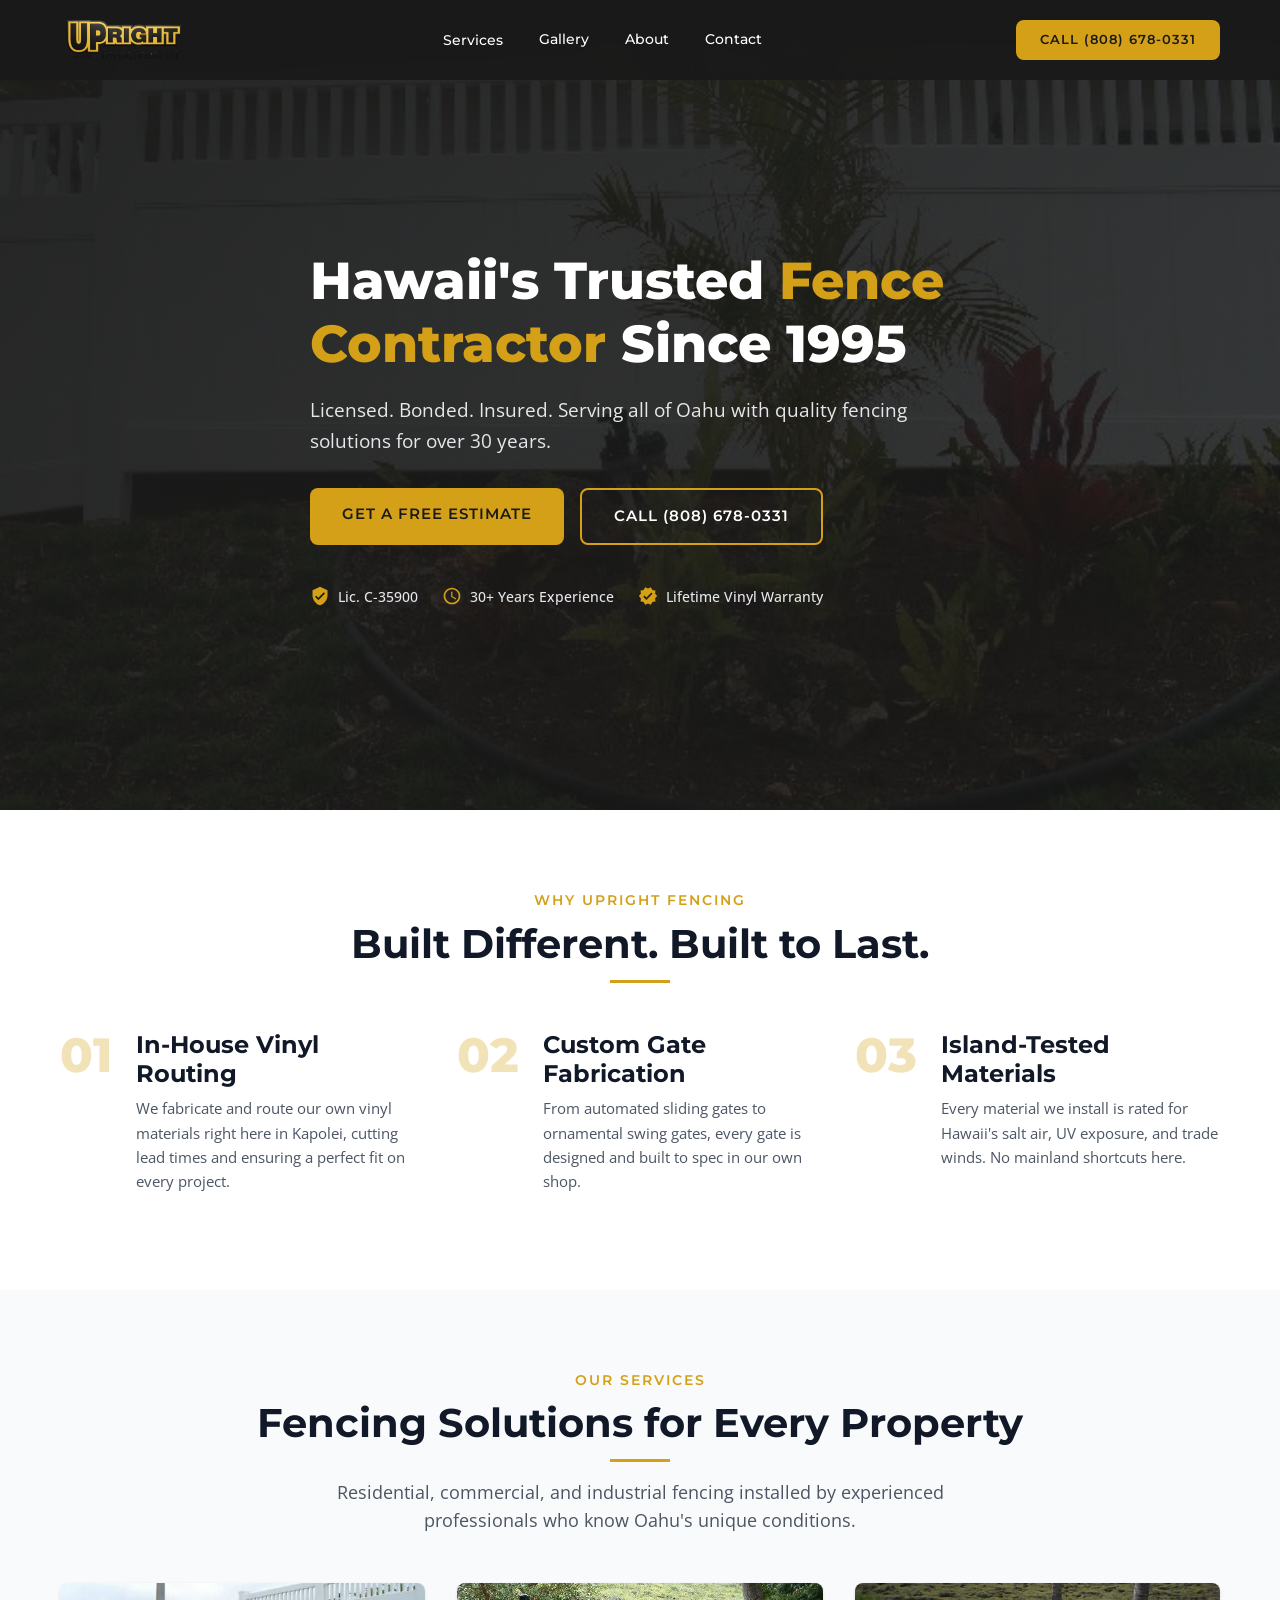
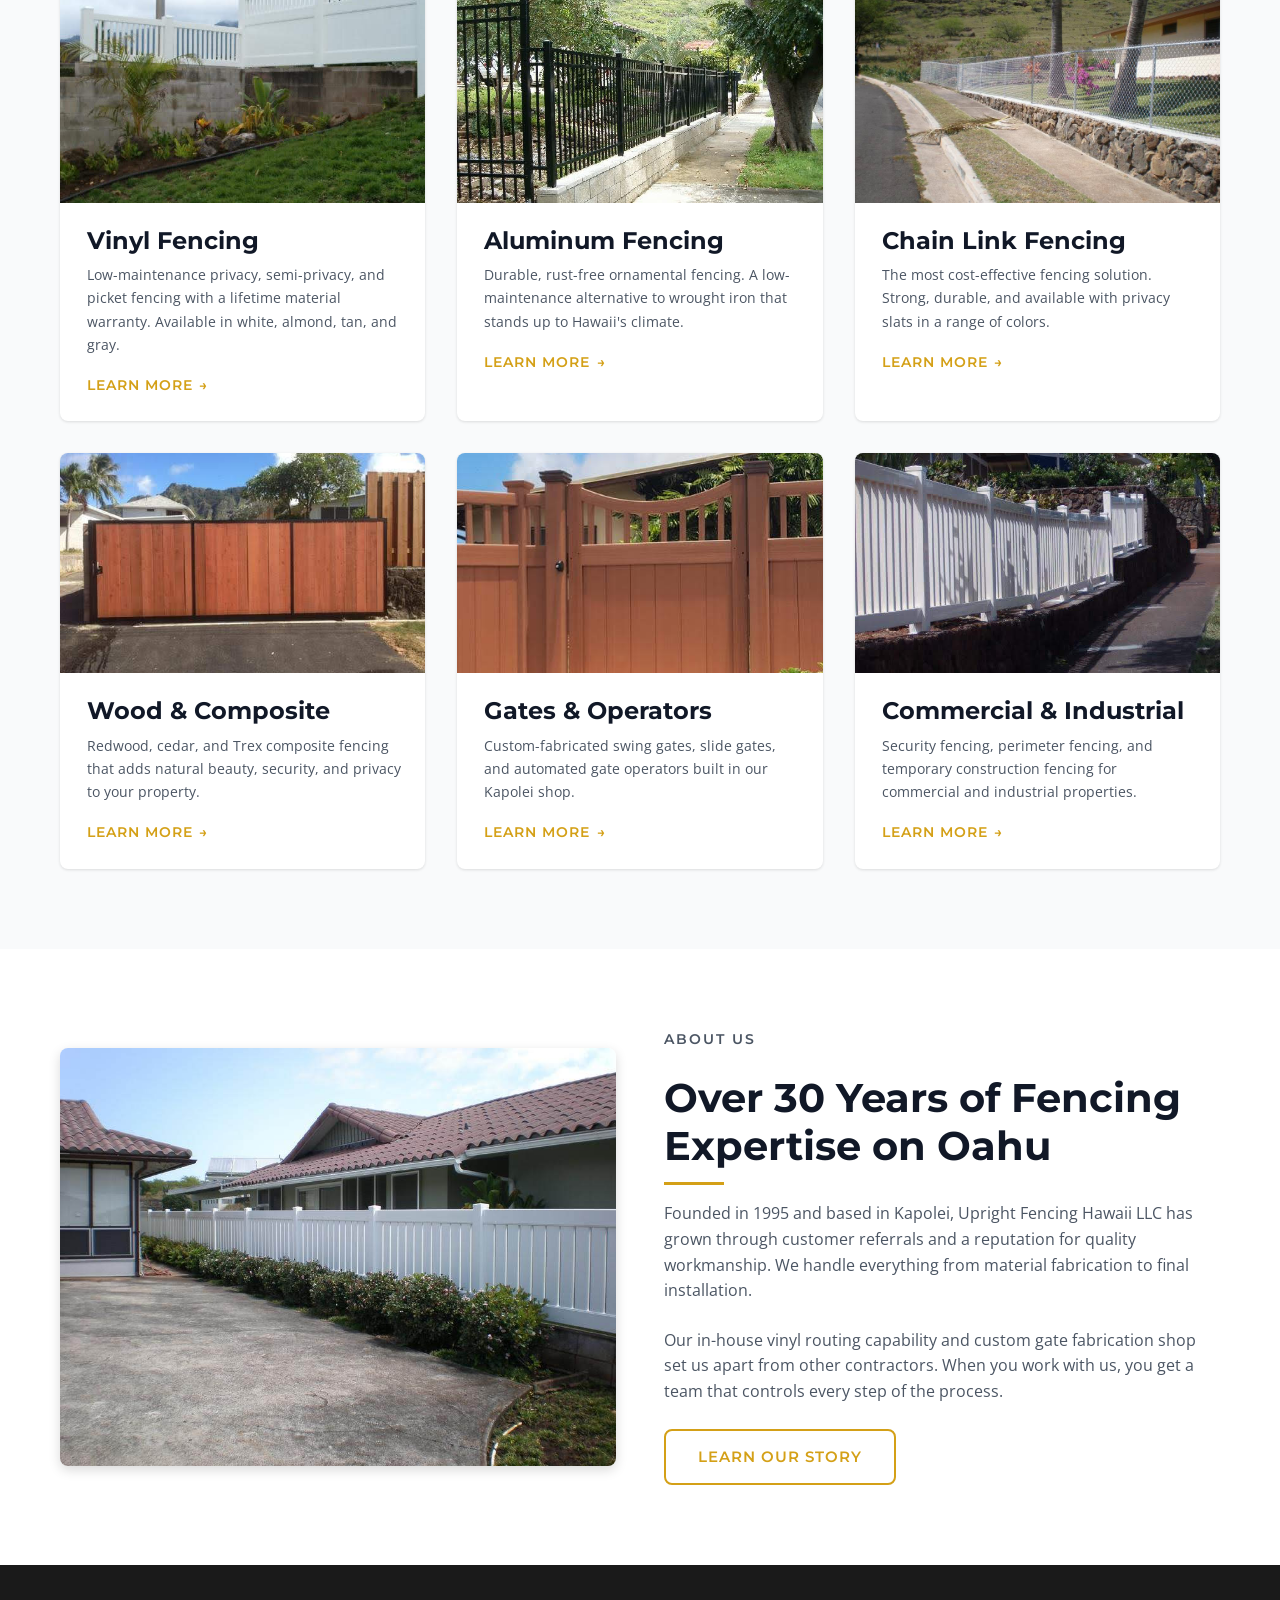
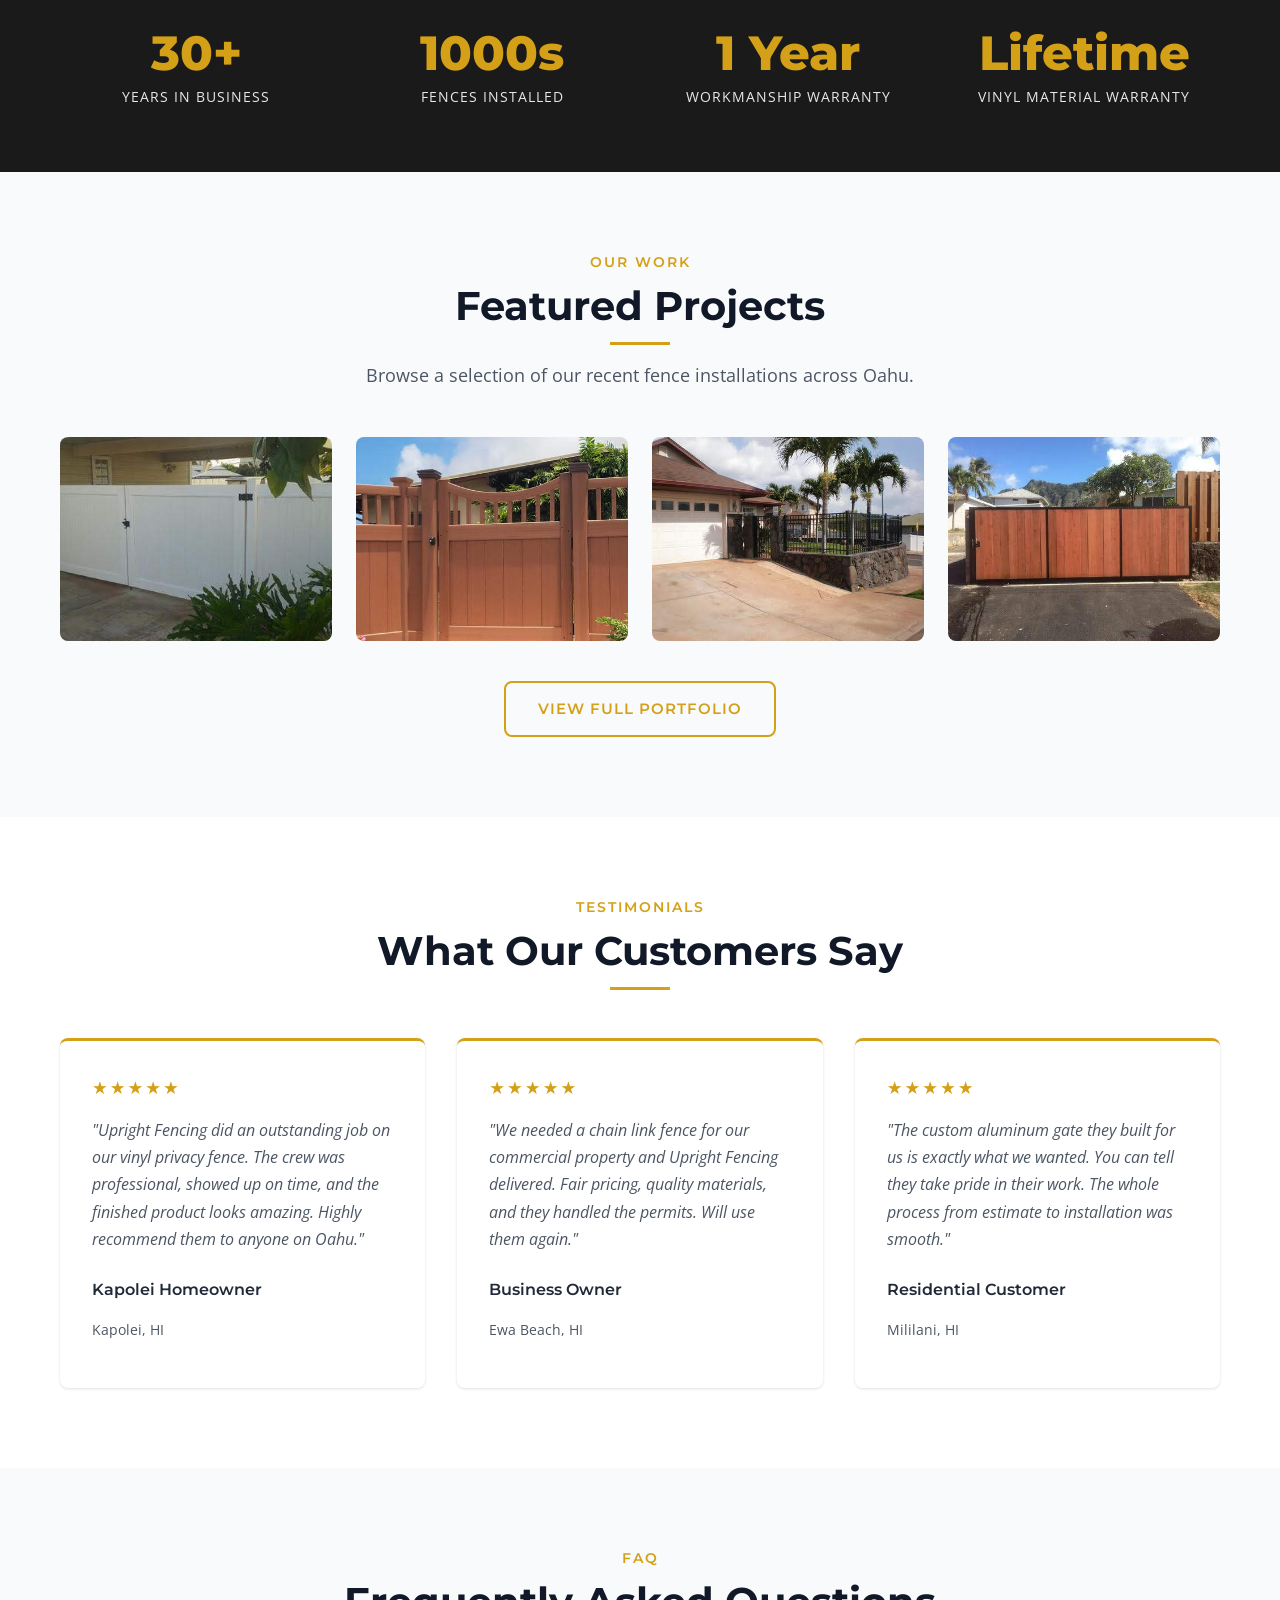
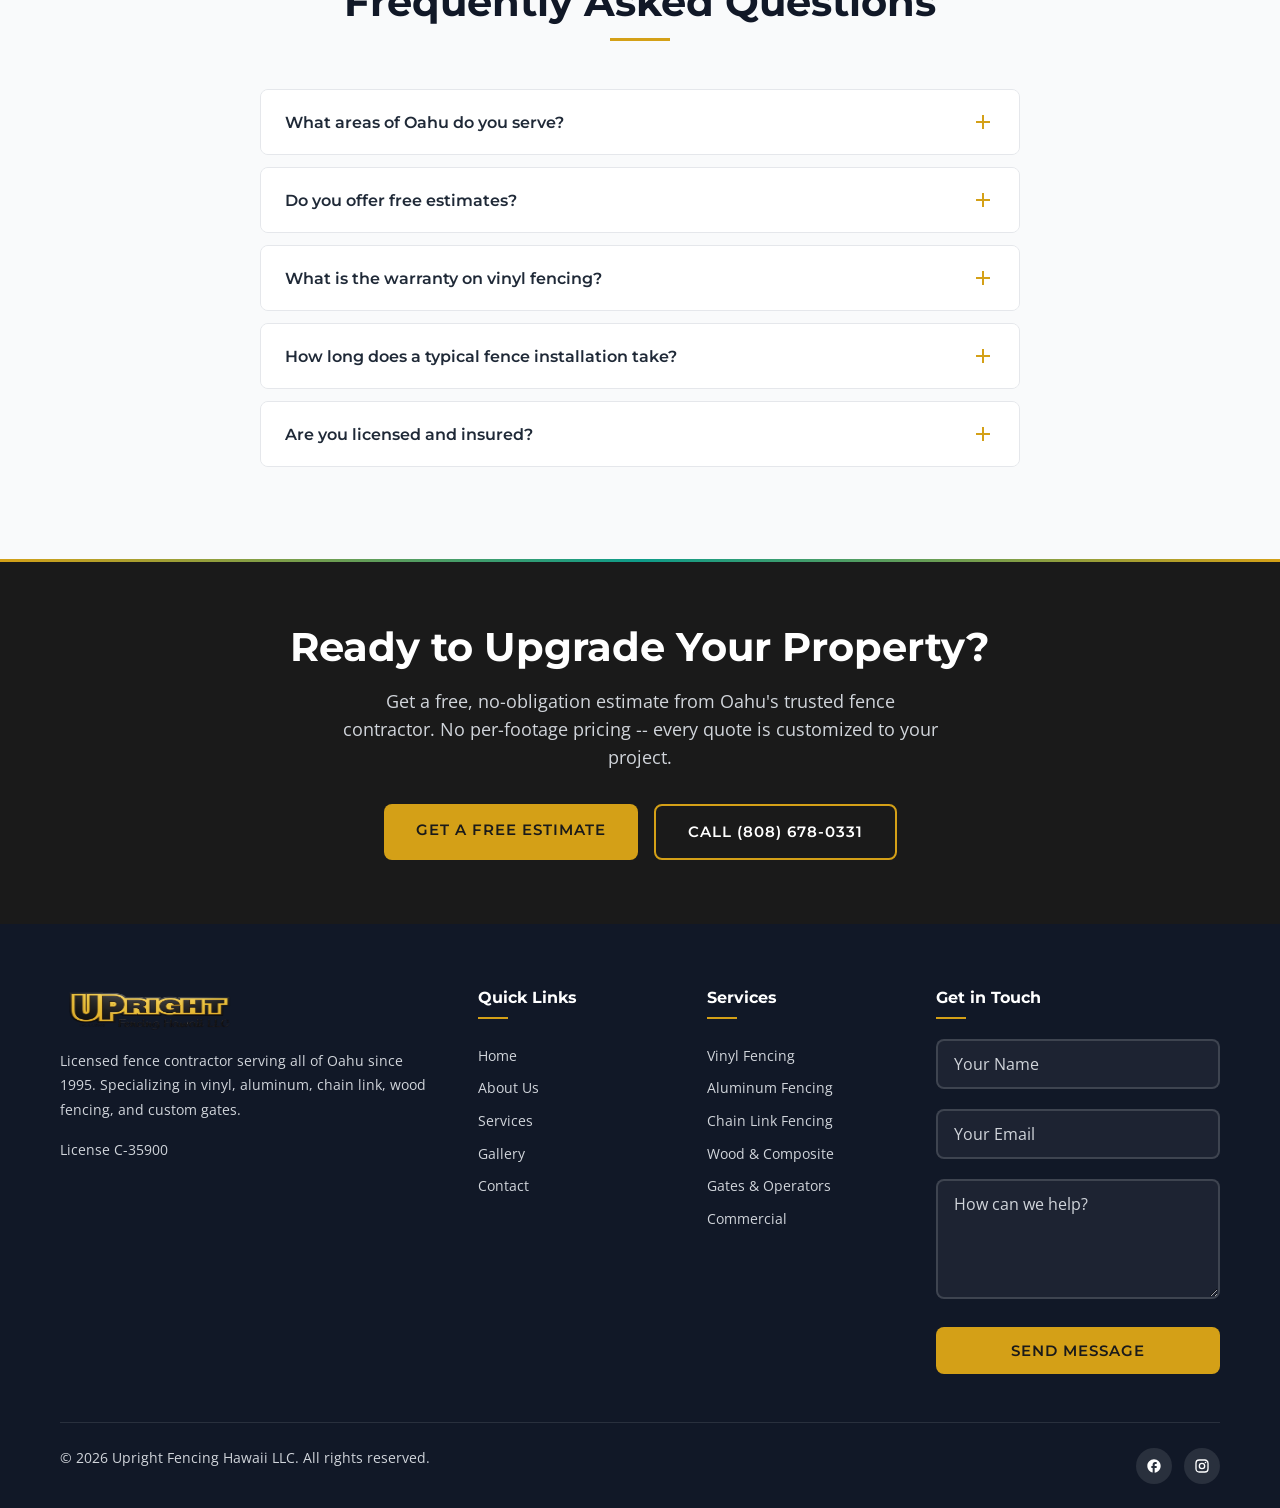
==== index.html @ 5564a227 "Swap logo to transparent background version (logo-no-bg.png) site-wide Co-Authored-By: Claude Opus 4" ====
<!DOCTYPE html>
<html lang="en">
<head>
  <meta charset="UTF-8">
  <meta name="viewport" content="width=device-width, initial-scale=1.0">
  <title>Fence Contractor Kapolei &amp; Oahu | Upright Fencing Hawaii LLC</title>
  <meta name="description" content="Licensed fence contractor in Kapolei serving all of Oahu since 1995. Vinyl, aluminum, chain link, wood fencing and custom gates. Free estimates. Call (808) 678-0331.">
  <link rel="canonical" href="https://uprightfencing.com/">
  <meta property="og:title" content="Fence Contractor Kapolei &amp; Oahu | Upright Fencing Hawaii LLC">
  <meta property="og:description" content="Licensed fence contractor in Kapolei serving all of Oahu since 1995. Vinyl, aluminum, chain link, wood fencing and custom gates. Free estimates.">
  <meta property="og:image" content="https://uprightfencing.com/images/upright-logo.jpg">
  <meta property="og:url" content="https://uprightfencing.com/">
  <meta property="og:type" content="website">
  <meta name="twitter:card" content="summary_large_image">
  <link rel="preconnect" href="https://fonts.googleapis.com">
  <link rel="preconnect" href="https://fonts.gstatic.com" crossorigin>
  <link href="https://fonts.googleapis.com/css2?family=Montserrat:wght@400;500;600;700;800&family=Open+Sans:wght@400;500;600&display=swap" rel="stylesheet">
  <link rel="stylesheet" href="css/style.css">

  <!-- LocalBusiness Schema -->
  <script type="application/ld+json">
  {
    "@context": "https://schema.org",
    "@type": "FenceContractor",
    "name": "Upright Fencing Hawaii LLC",
    "image": "https://uprightfencing.com/images/upright-logo.jpg",
    "url": "https://uprightfencing.com",
    "telephone": "(808) 678-0331",
    "address": {
      "@type": "PostalAddress",
      "streetAddress": "91-329 Kauhi Street",
      "addressLocality": "Kapolei",
      "addressRegion": "HI",
      "postalCode": "96707",
      "addressCountry": "US"
    },
    "geo": {
      "@type": "GeoCoordinates",
      "latitude": 21.3340,
      "longitude": -158.0858
    },
    "areaServed": {
      "@type": "Place",
      "name": "Oahu, Hawaii"
    },
    "foundingDate": "1995",
    "description": "Licensed fence contractor serving Oahu since 1995. Specializing in vinyl, aluminum, chain link, wood fencing and custom gates.",
    "priceRange": "$$",
    "openingHours": "Mo-Fr 07:00-17:00",
    "sameAs": [
      "https://www.facebook.com/689388351118284",
      "https://www.instagram.com/uprightfencinghawaii/"
    ],
    "hasCredential": {
      "@type": "EducationalOccupationalCredential",
      "credentialCategory": "Contractor License",
      "recognizedBy": {
        "@type": "Organization",
        "name": "State of Hawaii"
      },
      "name": "C-35900"
    }
  }
  </script>

  <!-- FAQPage Schema -->
  <script type="application/ld+json">
  {
    "@context": "https://schema.org",
    "@type": "FAQPage",
    "mainEntity": [
      {
        "@type": "Question",
        "name": "What areas of Oahu do you serve?",
        "acceptedAnswer": {
          "@type": "Answer",
          "text": "We serve all of Oahu including Kapolei, Ewa Beach, Mililani, Honolulu, Kailua, Kaneohe, Pearl City, Aiea, Wahiawa, Waipahu, and the North Shore. Our shop is based in Kapolei."
        }
      },
      {
        "@type": "Question",
        "name": "Do you offer free estimates?",
        "acceptedAnswer": {
          "@type": "Answer",
          "text": "Yes, we provide free on-site estimates for all fencing projects. We do not price by the foot -- every estimate is customized to your specific property and needs."
        }
      },
      {
        "@type": "Question",
        "name": "What is the warranty on vinyl fencing?",
        "acceptedAnswer": {
          "@type": "Answer",
          "text": "Our vinyl fencing comes with a lifetime manufacturer warranty on materials. Additionally, we provide a one-year workmanship warranty on all labor and installation."
        }
      },
      {
        "@type": "Question",
        "name": "How long does a typical fence installation take?",
        "acceptedAnswer": {
          "@type": "Answer",
          "text": "Most residential fence installations are completed within 1-3 days depending on the size and complexity of the project. Larger commercial projects may take longer. We will provide a timeline during your estimate."
        }
      },
      {
        "@type": "Question",
        "name": "Are you licensed and insured?",
        "acceptedAnswer": {
          "@type": "Answer",
          "text": "Yes, Upright Fencing Hawaii LLC is fully licensed (License C-35900), bonded, and insured. We have been a licensed contractor in the State of Hawaii since 1995."
        }
      }
    ]
  }
  </script>
</head>
<body>
  <!-- Preloader -->
  <div class="preloader" aria-hidden="true">
    <img src="images/logo-no-bg.png" alt="Upright Fencing Hawaii" width="280" height="108">
  </div>

  <!-- Header -->
  <header class="site-header">
    <div class="header-inner">
      <a href="index.html" class="header-logo">
        <img src="images/logo-no-bg.png" alt="Upright Fencing Hawaii LLC" width="200" height="77">
      </a>

      <nav class="nav-links">
        <div class="nav-dropdown">
          <a href="services.html">Services</a>
          <div class="dropdown-menu">
            <a href="vinyl-fencing.html">Vinyl Fencing</a>
            <a href="aluminum-fencing.html">Aluminum Fencing</a>
            <a href="chain-link-fencing.html">Chain Link Fencing</a>
            <a href="wood-fencing.html">Wood &amp; Composite</a>
            <a href="gates.html">Gates &amp; Operators</a>
            <a href="commercial-fencing.html">Commercial &amp; Industrial</a>
          </div>
        </div>
        <a href="gallery.html">Gallery</a>
        <a href="about.html">About</a>
        <a href="contact.html">Contact</a>
      </nav>

      <div class="header-cta">
        <a href="tel:8086780331" class="btn btn-primary">Call (808) 678-0331</a>
      </div>

      <button class="hamburger" aria-label="Toggle navigation">
        <span></span><span></span><span></span>
      </button>
    </div>
  </header>

  <!-- Mobile Menu -->
  <div class="mobile-overlay"></div>
  <nav class="mobile-menu">
    <a href="index.html">Home</a>
    <a href="services.html">Services</a>
    <div class="mobile-sub">
      <a href="vinyl-fencing.html">Vinyl Fencing</a>
      <a href="aluminum-fencing.html">Aluminum Fencing</a>
      <a href="chain-link-fencing.html">Chain Link Fencing</a>
      <a href="wood-fencing.html">Wood &amp; Composite</a>
      <a href="gates.html">Gates &amp; Operators</a>
      <a href="commercial-fencing.html">Commercial &amp; Industrial</a>
    </div>
    <a href="gallery.html">Gallery</a>
    <a href="about.html">About</a>
    <a href="contact.html">Contact</a>
    <div class="mobile-menu-cta">
      <a href="tel:8086780331" class="btn btn-primary">Call (808) 678-0331</a>
    </div>
  </nav>

  <main>
    <!-- Hero -->
    <section class="hero">
      <img class="hero-bg" src="images/600_HPIM0788.JPG" alt="White vinyl privacy fence installation in Hawaii" width="600" height="400" loading="eager">
      <div class="hero-overlay"></div>
      <div class="container hero-content">
        <h1>Hawaii's Trusted <span>Fence Contractor</span> Since 1995</h1>
        <p class="hero-subtitle">Licensed. Bonded. Insured. Serving all of Oahu with quality fencing solutions for over 30 years.</p>
        <div class="hero-buttons">
          <a href="contact.html" class="btn btn-primary">Get a Free Estimate</a>
          <a href="tel:8086780331" class="btn btn-secondary">Call (808) 678-0331</a>
        </div>
        <div class="hero-trust">
          <div class="trust-item">
            <svg class="trust-icon" viewBox="0 0 24 24"><path d="M12 1L3 5v6c0 5.55 3.84 10.74 9 12 5.16-1.26 9-6.45 9-12V5l-9-4zm-2 16l-4-4 1.41-1.41L10 14.17l6.59-6.59L18 9l-8 8z"/></svg>
            Lic. C-35900
          </div>
          <div class="trust-item">
            <svg class="trust-icon" viewBox="0 0 24 24"><path d="M11.99 2C6.47 2 2 6.48 2 12s4.47 10 9.99 10C17.52 22 22 17.52 22 12S17.52 2 11.99 2zM12 20c-4.42 0-8-3.58-8-8s3.58-8 8-8 8 3.58 8 8-3.58 8-8 8zm.5-13H11v6l5.25 3.15.75-1.23-4.5-2.67z"/></svg>
            30+ Years Experience
          </div>
          <div class="trust-item">
            <svg class="trust-icon" viewBox="0 0 24 24"><path d="M23 12l-2.44-2.78.34-3.68-3.61-.82-1.89-3.18L12 3 8.6 1.54 6.71 4.72l-3.61.81.34 3.68L1 12l2.44 2.78-.34 3.69 3.61.82 1.89 3.18L12 21l3.4 1.46 1.89-3.18 3.61-.82-.34-3.68L23 12zm-12.91 4.72l-3.8-3.81 1.48-1.48 2.32 2.33 5.85-5.87 1.48 1.48-7.33 7.35z"/></svg>
            Lifetime Vinyl Warranty
          </div>
        </div>
      </div>
    </section>

    <!-- Numbered Benefits -->
    <section class="section benefits">
      <div class="container">
        <div class="text-center" style="margin-bottom: 3rem;">
          <p class="section-label">Why Upright Fencing</p>
          <h2 class="section-title centered">Built Different. Built to Last.</h2>
        </div>
        <div class="grid-3">
          <div class="benefit-card reveal">
            <div class="benefit-number">01</div>
            <div class="benefit-content">
              <h3>In-House Vinyl Routing</h3>
              <p>We fabricate and route our own vinyl materials right here in Kapolei, cutting lead times and ensuring a perfect fit on every project.</p>
            </div>
          </div>
          <div class="benefit-card reveal">
            <div class="benefit-number">02</div>
            <div class="benefit-content">
              <h3>Custom Gate Fabrication</h3>
              <p>From automated sliding gates to ornamental swing gates, every gate is designed and built to spec in our own shop.</p>
            </div>
          </div>
          <div class="benefit-card reveal">
            <div class="benefit-number">03</div>
            <div class="benefit-content">
              <h3>Island-Tested Materials</h3>
              <p>Every material we install is rated for Hawaii's salt air, UV exposure, and trade winds. No mainland shortcuts here.</p>
            </div>
          </div>
        </div>
      </div>
    </section>

    <!-- Services -->
    <section class="section section-alt">
      <div class="container">
        <div class="text-center" style="margin-bottom: 3rem;">
          <p class="section-label">Our Services</p>
          <h2 class="section-title centered">Fencing Solutions for Every Property</h2>
          <p class="section-subtitle centered">Residential, commercial, and industrial fencing installed by experienced professionals who know Oahu's unique conditions.</p>
        </div>
        <div class="grid-3">
          <a href="vinyl-fencing.html" class="service-card">
            <div class="service-card-img">
              <img src="images/600_HPIM0791.JPG" alt="Vinyl fence installation on Oahu" loading="lazy" width="600" height="400">
            </div>
            <div class="service-card-body">
              <h3>Vinyl Fencing</h3>
              <p>Low-maintenance privacy, semi-privacy, and picket fencing with a lifetime material warranty. Available in white, almond, tan, and gray.</p>
              <span class="card-link">Learn More</span>
            </div>
          </a>
          <a href="aluminum-fencing.html" class="service-card">
            <div class="service-card-img">
              <img src="images/600_HPIM0583.JPG" alt="Aluminum fence installation on Oahu" loading="lazy" width="600" height="400">
            </div>
            <div class="service-card-body">
              <h3>Aluminum Fencing</h3>
              <p>Durable, rust-free ornamental fencing. A low-maintenance alternative to wrought iron that stands up to Hawaii's climate.</p>
              <span class="card-link">Learn More</span>
            </div>
          </a>
          <a href="chain-link-fencing.html" class="service-card">
            <div class="service-card-img">
              <img src="images/874_P4030532.JPG" alt="Chain link fence installation on Oahu" loading="lazy" width="874" height="600">
            </div>
            <div class="service-card-body">
              <h3>Chain Link Fencing</h3>
              <p>The most cost-effective fencing solution. Strong, durable, and available with privacy slats in a range of colors.</p>
              <span class="card-link">Learn More</span>
            </div>
          </a>
          <a href="wood-fencing.html" class="service-card">
            <div class="service-card-img">
              <img src="images/480_Wood_Slide_Gate_2.jpg" alt="Wood and redwood fence on Oahu" loading="lazy" width="480" height="360">
            </div>
            <div class="service-card-body">
              <h3>Wood &amp; Composite</h3>
              <p>Redwood, cedar, and Trex composite fencing that adds natural beauty, security, and privacy to your property.</p>
              <span class="card-link">Learn More</span>
            </div>
          </a>
          <a href="gates.html" class="service-card">
            <div class="service-card-img">
              <img src="images/480_Bufftech_Sierra_Blend_Certa-grain.jpg" alt="Custom gate fabrication in Kapolei" loading="lazy" width="480" height="360">
            </div>
            <div class="service-card-body">
              <h3>Gates &amp; Operators</h3>
              <p>Custom-fabricated swing gates, slide gates, and automated gate operators built in our Kapolei shop.</p>
              <span class="card-link">Learn More</span>
            </div>
          </a>
          <a href="commercial-fencing.html" class="service-card">
            <div class="service-card-img">
              <img src="images/600_HPIM0877.JPG" alt="Commercial fencing on Oahu" loading="lazy" width="600" height="400">
            </div>
            <div class="service-card-body">
              <h3>Commercial &amp; Industrial</h3>
              <p>Security fencing, perimeter fencing, and temporary construction fencing for commercial and industrial properties.</p>
              <span class="card-link">Learn More</span>
            </div>
          </a>
        </div>
      </div>
    </section>

    <!-- About Preview -->
    <section class="section">
      <div class="container">
        <div class="split-section">
          <div class="split-image reveal">
            <img src="images/874_Upright_Fencing.jpg" alt="Upright Fencing Hawaii vinyl fence project" loading="lazy" width="874" height="600">
          </div>
          <div class="split-text reveal">
            <p class="section-label">About Us</p>
            <h2>Over 30 Years of Fencing Expertise on Oahu</h2>
            <p>Founded in 1995 and based in Kapolei, Upright Fencing Hawaii LLC has grown through customer referrals and a reputation for quality workmanship. We handle everything from material fabrication to final installation.</p>
            <p>Our in-house vinyl routing capability and custom gate fabrication shop set us apart from other contractors. When you work with us, you get a team that controls every step of the process.</p>
            <a href="about.html" class="btn btn-outline">Learn Our Story</a>
          </div>
        </div>
      </div>
    </section>

    <!-- Stats -->
    <section class="stats">
      <div class="container">
        <div class="grid-4">
          <div class="stat-item">
            <div class="stat-number" data-count="30" data-suffix="+">30+</div>
            <div class="stat-label">Years in Business</div>
          </div>
          <div class="stat-item">
            <div class="stat-number" data-count="1000" data-suffix="s">1000s</div>
            <div class="stat-label">Fences Installed</div>
          </div>
          <div class="stat-item">
            <div class="stat-number" data-count="1" data-suffix=" Year">1 Year</div>
            <div class="stat-label">Workmanship Warranty</div>
          </div>
          <div class="stat-item">
            <div class="stat-number">Lifetime</div>
            <div class="stat-label">Vinyl Material Warranty</div>
          </div>
        </div>
      </div>
    </section>

    <!-- Project Showcase -->
    <section class="section section-alt">
      <div class="container">
        <div class="text-center" style="margin-bottom: 3rem;">
          <p class="section-label">Our Work</p>
          <h2 class="section-title centered">Featured Projects</h2>
          <p class="section-subtitle centered">Browse a selection of our recent fence installations across Oahu.</p>
        </div>
        <div class="grid-4">
          <div class="gallery-item">
            <img src="images/480_White_Vinyl_Privacy_DBL_Swing_Gate_1.jpg" alt="White vinyl privacy fence with double swing gate, Oahu" loading="lazy" width="480" height="360">
            <div class="gallery-item-overlay">White Vinyl Privacy Gate</div>
          </div>
          <div class="gallery-item">
            <img src="images/480_Bufftech_Sierra_Blend_Certa-grain.jpg" alt="Bufftech CertaGrain premium vinyl gate, Oahu" loading="lazy" width="480" height="360">
            <div class="gallery-item-overlay">Bufftech Premium Gate</div>
          </div>
          <div class="gallery-item">
            <img src="images/480_P1250308.JPG" alt="Aluminum fence on rock wall with palm trees, Oahu" loading="lazy" width="480" height="360">
            <div class="gallery-item-overlay">Aluminum on Rock Wall</div>
          </div>
          <div class="gallery-item">
            <img src="images/480_Wood_Slide_Gate_2.jpg" alt="Custom wood sliding gate installation, Oahu" loading="lazy" width="480" height="360">
            <div class="gallery-item-overlay">Redwood Slide Gate</div>
          </div>
        </div>
        <div class="text-center" style="margin-top: 2.5rem;">
          <a href="gallery.html" class="btn btn-outline">View Full Portfolio</a>
        </div>
      </div>
    </section>

    <!-- Testimonials -->
    <section class="section">
      <div class="container">
        <div class="text-center" style="margin-bottom: 3rem;">
          <p class="section-label">Testimonials</p>
          <h2 class="section-title centered">What Our Customers Say</h2>
        </div>
        <div class="grid-3">
          <div class="testimonial-card reveal">
            <div class="testimonial-stars">&#9733;&#9733;&#9733;&#9733;&#9733;</div>
            <p class="testimonial-text">"Upright Fencing did an outstanding job on our vinyl privacy fence. The crew was professional, showed up on time, and the finished product looks amazing. Highly recommend them to anyone on Oahu."</p>
            <p class="testimonial-author">Kapolei Homeowner</p>
            <p class="testimonial-location">Kapolei, HI</p>
          </div>
          <div class="testimonial-card reveal">
            <div class="testimonial-stars">&#9733;&#9733;&#9733;&#9733;&#9733;</div>
            <p class="testimonial-text">"We needed a chain link fence for our commercial property and Upright Fencing delivered. Fair pricing, quality materials, and they handled the permits. Will use them again."</p>
            <p class="testimonial-author">Business Owner</p>
            <p class="testimonial-location">Ewa Beach, HI</p>
          </div>
          <div class="testimonial-card reveal">
            <div class="testimonial-stars">&#9733;&#9733;&#9733;&#9733;&#9733;</div>
            <p class="testimonial-text">"The custom aluminum gate they built for us is exactly what we wanted. You can tell they take pride in their work. The whole process from estimate to installation was smooth."</p>
            <p class="testimonial-author">Residential Customer</p>
            <p class="testimonial-location">Mililani, HI</p>
          </div>
        </div>
      </div>
    </section>

    <!-- FAQ -->
    <section class="section section-alt">
      <div class="container" style="max-width: 800px;">
        <div class="text-center" style="margin-bottom: 3rem;">
          <p class="section-label">FAQ</p>
          <h2 class="section-title centered">Frequently Asked Questions</h2>
        </div>

        <div class="faq-item">
          <button class="faq-question" aria-expanded="false">
            What areas of Oahu do you serve?
            <span class="faq-icon"></span>
          </button>
          <div class="faq-answer">
            <div class="faq-answer-inner">
              We serve all of Oahu including Kapolei, Ewa Beach, Mililani, Honolulu, Kailua, Kaneohe, Pearl City, Aiea, Wahiawa, Waipahu, and the North Shore. Our shop is based in Kapolei.
            </div>
          </div>
        </div>

        <div class="faq-item">
          <button class="faq-question" aria-expanded="false">
            Do you offer free estimates?
            <span class="faq-icon"></span>
          </button>
          <div class="faq-answer">
            <div class="faq-answer-inner">
              Yes, we provide free on-site estimates for all fencing projects. We do not price by the foot -- every estimate is customized to your specific property and needs.
            </div>
          </div>
        </div>

        <div class="faq-item">
          <button class="faq-question" aria-expanded="false">
            What is the warranty on vinyl fencing?
            <span class="faq-icon"></span>
          </button>
          <div class="faq-answer">
            <div class="faq-answer-inner">
              Our vinyl fencing comes with a lifetime manufacturer warranty on materials. Additionally, we provide a one-year workmanship warranty on all labor and installation.
            </div>
          </div>
        </div>

        <div class="faq-item">
          <button class="faq-question" aria-expanded="false">
            How long does a typical fence installation take?
            <span class="faq-icon"></span>
          </button>
          <div class="faq-answer">
            <div class="faq-answer-inner">
              Most residential fence installations are completed within 1-3 days depending on the size and complexity of the project. Larger commercial projects may take longer. We will provide a timeline during your estimate.
            </div>
          </div>
        </div>

        <div class="faq-item">
          <button class="faq-question" aria-expanded="false">
            Are you licensed and insured?
            <span class="faq-icon"></span>
          </button>
          <div class="faq-answer">
            <div class="faq-answer-inner">
              Yes, Upright Fencing Hawaii LLC is fully licensed (License C-35900), bonded, and insured. We have been a licensed contractor in the State of Hawaii since 1995.
            </div>
          </div>
        </div>
      </div>
    </section>

    <!-- CTA Banner -->
    <section class="cta-banner">
      <div class="container">
        <h2>Ready to Upgrade Your Property?</h2>
        <p>Get a free, no-obligation estimate from Oahu's trusted fence contractor. No per-footage pricing -- every quote is customized to your project.</p>
        <div class="cta-buttons">
          <a href="contact.html" class="btn btn-primary">Get a Free Estimate</a>
          <a href="tel:8086780331" class="btn btn-secondary">Call (808) 678-0331</a>
        </div>
      </div>
    </section>
  </main>

  <!-- Footer -->
  <footer class="site-footer">
    <div class="container">
      <div class="footer-grid">
        <div class="footer-brand">
          <img src="images/logo-no-bg.png" alt="Upright Fencing Hawaii LLC" width="180" height="69">
          <p>Licensed fence contractor serving all of Oahu since 1995. Specializing in vinyl, aluminum, chain link, wood fencing, and custom gates.</p>
          <p style="margin-top: 0.5rem; font-size: 0.85rem;">License C-35900</p>
        </div>

        <div class="footer-col">
          <h4>Quick Links</h4>
          <div class="footer-links">
            <a href="index.html">Home</a>
            <a href="about.html">About Us</a>
            <a href="services.html">Services</a>
            <a href="gallery.html">Gallery</a>
            <a href="contact.html">Contact</a>
          </div>
        </div>

        <div class="footer-col">
          <h4>Services</h4>
          <div class="footer-links">
            <a href="vinyl-fencing.html">Vinyl Fencing</a>
            <a href="aluminum-fencing.html">Aluminum Fencing</a>
            <a href="chain-link-fencing.html">Chain Link Fencing</a>
            <a href="wood-fencing.html">Wood &amp; Composite</a>
            <a href="gates.html">Gates &amp; Operators</a>
            <a href="commercial-fencing.html">Commercial</a>
          </div>
        </div>

        <div class="footer-col footer-contact">
          <h4>Get in Touch</h4>
          <form action="https://formspree.io/f/YOUR_FORM_ID" method="POST">
            <div class="form-group">
              <input type="text" name="name" placeholder="Your Name" required>
            </div>
            <div class="form-group">
              <input type="email" name="email" placeholder="Your Email" required>
            </div>
            <div class="form-group">
              <textarea name="message" placeholder="How can we help?" rows="3" required></textarea>
            </div>
            <button type="submit" class="btn btn-primary" style="width: 100%;">Send Message</button>
          </form>
        </div>
      </div>

      <div class="footer-bottom">
        <p>&copy; <span class="current-year">2026</span> Upright Fencing Hawaii LLC. All rights reserved.</p>
        <div class="social-links">
          <a href="https://www.facebook.com/689388351118284" target="_blank" rel="noopener noreferrer" aria-label="Facebook">
            <svg viewBox="0 0 24 24"><path d="M22 12c0-5.52-4.48-10-10-10S2 6.48 2 12c0 4.84 3.44 8.87 8 9.8V15H8v-3h2V9.5C10 7.57 11.57 6 13.5 6H16v3h-2c-.55 0-1 .45-1 1v2h3v3h-3v6.95c5.05-.5 9-4.76 9-9.95z"/></svg>
          </a>
          <a href="https://www.instagram.com/uprightfencinghawaii/" target="_blank" rel="noopener noreferrer" aria-label="Instagram">
            <svg viewBox="0 0 24 24"><path d="M7.8 2h8.4C19.4 2 22 4.6 22 7.8v8.4a5.8 5.8 0 01-5.8 5.8H7.8C4.6 22 2 19.4 2 16.2V7.8A5.8 5.8 0 017.8 2zm-.2 2A3.6 3.6 0 004 7.6v8.8C4 18.39 5.61 20 7.6 20h8.8a3.6 3.6 0 003.6-3.6V7.6C20 5.61 18.39 4 16.4 4H7.6zm9.65 1.5a1.25 1.25 0 110 2.5 1.25 1.25 0 010-2.5zM12 7a5 5 0 110 10 5 5 0 010-10zm0 2a3 3 0 100 6 3 3 0 000-6z"/></svg>
          </a>
        </div>
      </div>
    </div>
  </footer>

  <!-- Lightbox -->
  <div class="lightbox">
    <button class="lightbox-close" aria-label="Close">&times;</button>
    <img src="" alt="">
  </div>

  <script src="https://cdnjs.cloudflare.com/ajax/libs/gsap/3.12.5/gsap.min.js"></script>
  <script src="https://cdnjs.cloudflare.com/ajax/libs/gsap/3.12.5/ScrollTrigger.min.js"></script>
  <script src="js/main.js"></script>
</body>
</html>
---- css/style.css ----
/* ============================================
   UPRIGHT FENCING HAWAII LLC - Main Stylesheet
   ============================================ */

/* --- Reset & Base --- */
*, *::before, *::after {
  margin: 0;
  padding: 0;
  box-sizing: border-box;
}

html {
  scroll-behavior: smooth;
  -webkit-text-size-adjust: 100%;
}

body {
  font-family: var(--font-body);
  font-size: 16px;
  line-height: 1.6;
  color: var(--gray-800);
  background: var(--white);
  overflow-x: hidden;
}

img {
  max-width: 100%;
  height: auto;
  display: block;
}

a {
  color: inherit;
  text-decoration: none;
}

ul, ol {
  list-style: none;
}

button {
  cursor: pointer;
  border: none;
  background: none;
  font-family: inherit;
}

/* --- CSS Custom Properties --- */
:root {
  --black: #1a1a1a;
  --gold: #D4A017;
  --gold-light: #E8B830;
  --gold-dark: #B8860B;
  --teal: #0E9C8A;
  --teal-dark: #0A7A6C;
  --white: #ffffff;
  --gray-50: #f9fafb;
  --gray-100: #f3f4f6;
  --gray-200: #e5e7eb;
  --gray-300: #d1d5db;
  --gray-600: #4b5563;
  --gray-800: #1f2937;
  --gray-900: #111827;
  --font-heading: 'Montserrat', system-ui, -apple-system, sans-serif;
  --font-body: 'Open Sans', system-ui, -apple-system, sans-serif;
  --max-width: 1200px;
  --header-height: 80px;
  --transition: 0.3s ease;
  --shadow-sm: 0 1px 3px rgba(0,0,0,0.12);
  --shadow-md: 0 4px 12px rgba(0,0,0,0.15);
  --shadow-lg: 0 8px 30px rgba(0,0,0,0.2);
  --radius: 8px;
}

/* --- Typography --- */
h1, h2, h3, h4, h5, h6 {
  font-family: var(--font-heading);
  font-weight: 700;
  line-height: 1.2;
  color: var(--gray-900);
}

h1 { font-size: clamp(2rem, 5vw, 3.25rem); }
h2 { font-size: clamp(1.5rem, 4vw, 2.5rem); }
h3 { font-size: clamp(1.2rem, 3vw, 1.5rem); }
h4 { font-size: 1.125rem; }

p { margin-bottom: 1rem; }

.section-label {
  font-family: var(--font-heading);
  font-size: 0.85rem;
  font-weight: 600;
  text-transform: uppercase;
  letter-spacing: 2px;
  color: var(--gold);
  margin-bottom: 0.5rem;
}

.section-title {
  margin-bottom: 1rem;
  position: relative;
}

.section-title::after {
  content: '';
  display: block;
  width: 60px;
  height: 3px;
  background: var(--gold);
  margin-top: 0.75rem;
}

.section-title.centered::after {
  margin-left: auto;
  margin-right: auto;
}

.section-subtitle {
  font-size: 1.1rem;
  color: var(--gray-600);
  max-width: 700px;
}

.section-subtitle.centered {
  margin-left: auto;
  margin-right: auto;
}

.text-center { text-align: center; }

/* --- Layout Helpers --- */
.container {
  width: 100%;
  max-width: var(--max-width);
  margin: 0 auto;
  padding: 0 1.25rem;
}

.section {
  padding: 5rem 0;
}

.section-alt {
  background: var(--gray-50);
}

.grid-2 {
  display: grid;
  grid-template-columns: 1fr;
  gap: 2rem;
}

.grid-3 {
  display: grid;
  grid-template-columns: 1fr;
  gap: 2rem;
}

.grid-4 {
  display: grid;
  grid-template-columns: 1fr;
  gap: 1.5rem;
}

@media (min-width: 768px) {
  .grid-2 { grid-template-columns: repeat(2, 1fr); }
  .grid-3 { grid-template-columns: repeat(2, 1fr); }
  .grid-4 { grid-template-columns: repeat(2, 1fr); }
}

@media (min-width: 1024px) {
  .grid-3 { grid-template-columns: repeat(3, 1fr); }
  .grid-4 { grid-template-columns: repeat(4, 1fr); }
}

/* --- Buttons --- */
.btn {
  display: inline-block;
  padding: 0.875rem 2rem;
  font-family: var(--font-heading);
  font-size: 0.95rem;
  font-weight: 600;
  text-transform: uppercase;
  letter-spacing: 1px;
  border-radius: var(--radius);
  transition: all var(--transition);
  text-align: center;
}

.btn-primary {
  background: var(--gold);
  color: var(--black);
}

.btn-primary:hover {
  background: var(--gold-light);
  transform: translateY(-2px);
  box-shadow: var(--shadow-md);
}

.btn-secondary {
  background: transparent;
  color: var(--white);
  border: 2px solid var(--gold);
}

.btn-secondary:hover {
  background: var(--gold);
  color: var(--black);
  transform: translateY(-2px);
}

.btn-teal {
  background: var(--teal);
  color: var(--white);
}

.btn-teal:hover {
  background: var(--teal-dark);
  transform: translateY(-2px);
  box-shadow: var(--shadow-md);
}

.btn-outline {
  background: transparent;
  color: var(--gold);
  border: 2px solid var(--gold);
}

.btn-outline:hover {
  background: var(--gold);
  color: var(--black);
}

/* --- Preloader --- */
.preloader {
  position: fixed;
  top: 0;
  left: 0;
  width: 100%;
  height: 100%;
  background: var(--black);
  display: flex;
  align-items: center;
  justify-content: center;
  z-index: 9999;
  transition: opacity 0.5s ease, visibility 0.5s ease;
}

.preloader.hidden {
  opacity: 0;
  visibility: hidden;
  pointer-events: none;
}

.preloader img {
  max-width: 280px;
  animation: preloaderPulse 1.5s ease-in-out infinite;
}

@keyframes preloaderPulse {
  0%, 100% { opacity: 0.6; transform: scale(0.95); }
  50% { opacity: 1; transform: scale(1); }
}

/* Safety Net 1: CSS auto-hide at 4 seconds */
@keyframes forceHidePreloader {
  to { opacity: 0; visibility: hidden; pointer-events: none; }
}

.preloader {
  animation: forceHidePreloader 0s 4s forwards;
}

/* --- Header & Navigation --- */
.site-header {
  position: fixed;
  top: 0;
  left: 0;
  width: 100%;
  height: var(--header-height);
  z-index: 1000;
  background: rgba(26, 26, 26, 0.95);
  backdrop-filter: blur(10px);
  transition: box-shadow var(--transition);
}

.site-header.scrolled {
  box-shadow: 0 2px 20px rgba(0,0,0,0.3);
}

.header-inner {
  display: flex;
  align-items: center;
  justify-content: space-between;
  height: 100%;
  max-width: var(--max-width);
  margin: 0 auto;
  padding: 0 1.25rem;
}

.header-logo img {
  height: 50px;
  width: auto;
}

.nav-links {
  display: none;
  align-items: center;
  gap: 0.25rem;
}

.nav-links a {
  color: var(--white);
  font-family: var(--font-heading);
  font-size: 0.9rem;
  font-weight: 500;
  padding: 0.5rem 1rem;
  border-radius: var(--radius);
  transition: color var(--transition);
  position: relative;
}

.nav-links a:hover,
.nav-links a.active {
  color: var(--gold);
}

/* Services dropdown */
.nav-dropdown {
  position: relative;
}

.nav-dropdown .dropdown-menu {
  position: absolute;
  top: 100%;
  left: 0;
  background: var(--gray-900);
  border-radius: var(--radius);
  padding: 0.5rem 0;
  min-width: 240px;
  opacity: 0;
  visibility: hidden;
  transform: translateY(10px);
  transition: all var(--transition);
  box-shadow: var(--shadow-lg);
}

.nav-dropdown:hover .dropdown-menu {
  opacity: 1;
  visibility: visible;
  transform: translateY(0);
}

.dropdown-menu a {
  display: block;
  padding: 0.6rem 1.25rem;
  font-size: 0.85rem;
  white-space: nowrap;
}

.dropdown-menu a:hover {
  background: rgba(212, 160, 23, 0.1);
}

.header-cta {
  display: none;
}

.header-cta .btn {
  padding: 0.6rem 1.5rem;
  font-size: 0.8rem;
}

/* Hamburger */
.hamburger {
  display: flex;
  flex-direction: column;
  gap: 5px;
  padding: 0.5rem;
  z-index: 1001;
}

.hamburger span {
  display: block;
  width: 26px;
  height: 2px;
  background: var(--white);
  transition: all var(--transition);
}

.hamburger.active span:nth-child(1) {
  transform: rotate(45deg) translate(5px, 5px);
}

.hamburger.active span:nth-child(2) {
  opacity: 0;
}

.hamburger.active span:nth-child(3) {
  transform: rotate(-45deg) translate(5px, -5px);
}

/* Mobile Menu */
.mobile-menu {
  position: fixed;
  top: 0;
  right: -100%;
  width: 100%;
  max-width: 360px;
  height: 100vh;
  background: var(--gray-900);
  z-index: 999;
  padding: 6rem 2rem 2rem;
  transition: right var(--transition);
  overflow-y: auto;
}

.mobile-menu.active {
  right: 0;
}

.mobile-menu a {
  display: block;
  color: var(--white);
  font-family: var(--font-heading);
  font-size: 1.1rem;
  font-weight: 500;
  padding: 0.75rem 0;
  border-bottom: 1px solid rgba(255,255,255,0.1);
}

.mobile-menu a:hover {
  color: var(--gold);
}

.mobile-menu .mobile-sub {
  padding-left: 1rem;
}

.mobile-menu .mobile-sub a {
  font-size: 0.95rem;
  color: var(--gray-300);
}

.mobile-menu-cta {
  margin-top: 2rem;
}

.mobile-menu-cta .btn {
  display: block;
  text-align: center;
}

.mobile-overlay {
  position: fixed;
  top: 0;
  left: 0;
  width: 100%;
  height: 100%;
  background: rgba(0,0,0,0.5);
  z-index: 998;
  opacity: 0;
  visibility: hidden;
  transition: all var(--transition);
}

.mobile-overlay.active {
  opacity: 1;
  visibility: visible;
}

@media (min-width: 1024px) {
  .nav-links { display: flex; }
  .header-cta { display: block; }
  .hamburger { display: none; }
}

/* --- Hero --- */
.hero {
  position: relative;
  min-height: 90vh;
  display: flex;
  align-items: center;
  padding: calc(var(--header-height) + 2rem) 0 4rem;
  background: var(--black);
  overflow: hidden;
}

.hero-bg {
  position: absolute;
  top: 0;
  left: 0;
  width: 100%;
  height: 100%;
  object-fit: cover;
  opacity: 0.4;
}

.hero-overlay {
  position: absolute;
  top: 0;
  left: 0;
  width: 100%;
  height: 100%;
  background: linear-gradient(135deg, rgba(26,26,26,0.85) 0%, rgba(26,26,26,0.5) 100%);
}

.hero-content {
  position: relative;
  z-index: 2;
  max-width: 700px;
}

.hero h1 {
  color: var(--white);
  margin-bottom: 1.25rem;
  font-weight: 800;
}

.hero h1 span {
  color: var(--gold);
}

.hero-subtitle {
  color: var(--gray-200);
  font-size: 1.2rem;
  margin-bottom: 2rem;
}

.hero-buttons {
  display: flex;
  flex-wrap: wrap;
  gap: 1rem;
  margin-bottom: 2.5rem;
}

.hero-trust {
  display: flex;
  flex-wrap: wrap;
  gap: 1.5rem;
}

.trust-item {
  display: flex;
  align-items: center;
  gap: 0.5rem;
  color: var(--gray-200);
  font-size: 0.9rem;
  font-weight: 500;
}

.trust-item .trust-icon {
  width: 20px;
  height: 20px;
  fill: var(--gold);
  flex-shrink: 0;
}

/* Page Hero (subpages) */
.page-hero {
  position: relative;
  padding: calc(var(--header-height) + 3rem) 0 3rem;
  background: var(--black);
  overflow: hidden;
  min-height: 300px;
  display: flex;
  align-items: center;
}

.page-hero .hero-bg {
  opacity: 0.3;
}

.page-hero .hero-overlay {
  background: linear-gradient(135deg, rgba(26,26,26,0.9) 0%, rgba(26,26,26,0.6) 100%);
}

.page-hero-content {
  position: relative;
  z-index: 2;
}

.page-hero h1 {
  color: var(--white);
  margin-bottom: 0.75rem;
}

.page-hero p {
  color: var(--gray-200);
  font-size: 1.1rem;
  max-width: 600px;
}

.breadcrumb {
  display: flex;
  gap: 0.5rem;
  margin-bottom: 1rem;
  font-size: 0.85rem;
}

.breadcrumb a {
  color: var(--gold);
}

.breadcrumb span {
  color: var(--gray-300);
}

/* --- Numbered Benefits --- */
.benefits { padding: 5rem 0; }

.benefit-card {
  display: flex;
  gap: 1.5rem;
  align-items: flex-start;
}

.benefit-number {
  font-family: var(--font-heading);
  font-size: 3rem;
  font-weight: 800;
  color: var(--gold);
  line-height: 1;
  flex-shrink: 0;
  opacity: 0.3;
}

.benefit-content h3 {
  margin-bottom: 0.5rem;
}

.benefit-content p {
  color: var(--gray-600);
  font-size: 0.95rem;
}

/* --- Service Cards --- */
.service-card {
  position: relative;
  border-radius: var(--radius);
  overflow: hidden;
  background: var(--white);
  box-shadow: var(--shadow-sm);
  transition: all var(--transition);
}

.service-card:hover {
  transform: translateY(-4px);
  box-shadow: var(--shadow-lg);
}

.service-card-img {
  height: 220px;
  overflow: hidden;
}

.service-card-img img {
  width: 100%;
  height: 100%;
  object-fit: cover;
  transition: transform 0.6s ease;
}

.service-card:hover .service-card-img img {
  transform: scale(1.05);
}

.service-card-body {
  padding: 1.5rem;
  border-left: 3px solid transparent;
  transition: border-color var(--transition);
}

.service-card:hover .service-card-body {
  border-left-color: var(--gold);
}

.service-card-body h3 {
  margin-bottom: 0.5rem;
}

.service-card-body p {
  color: var(--gray-600);
  font-size: 0.9rem;
  margin-bottom: 1rem;
}

.service-card-body .card-link {
  color: var(--gold);
  font-family: var(--font-heading);
  font-weight: 600;
  font-size: 0.85rem;
  text-transform: uppercase;
  letter-spacing: 1px;
  display: inline-flex;
  align-items: center;
  gap: 0.4rem;
}

.service-card-body .card-link::after {
  content: '\2192';
  transition: transform var(--transition);
}

.service-card:hover .card-link::after {
  transform: translateX(4px);
}

/* --- Alternating Image/Text --- */
.split-section {
  display: grid;
  grid-template-columns: 1fr;
  gap: 3rem;
  align-items: center;
}

@media (min-width: 768px) {
  .split-section {
    grid-template-columns: 1fr 1fr;
  }

  .split-section.reverse .split-image {
    order: 2;
  }

  .split-section.reverse .split-text {
    order: 1;
  }
}

.split-image img {
  border-radius: var(--radius);
  box-shadow: var(--shadow-md);
  width: 100%;
}

.split-text h2 {
  margin-bottom: 1rem;
}

.split-text h2::after {
  content: '';
  display: block;
  width: 60px;
  height: 3px;
  background: var(--gold);
  margin-top: 0.75rem;
}

.split-text p {
  color: var(--gray-600);
  margin-bottom: 1.5rem;
}

/* --- Stats Counter --- */
.stats {
  background: var(--black);
  padding: 4rem 0;
}

.stat-item {
  text-align: center;
}

.stat-number {
  font-family: var(--font-heading);
  font-size: clamp(2rem, 4vw, 3rem);
  font-weight: 800;
  color: var(--gold);
  line-height: 1;
  margin-bottom: 0.5rem;
}

.stat-label {
  color: var(--gray-200);
  font-size: 0.9rem;
  text-transform: uppercase;
  letter-spacing: 1px;
}

/* --- Testimonials --- */
.testimonial-card {
  background: var(--white);
  border-radius: var(--radius);
  padding: 2rem;
  box-shadow: var(--shadow-sm);
  border-top: 3px solid var(--gold);
}

.testimonial-stars {
  color: var(--gold);
  font-size: 1.1rem;
  margin-bottom: 1rem;
  letter-spacing: 2px;
}

.testimonial-text {
  color: var(--gray-600);
  font-style: italic;
  margin-bottom: 1.5rem;
  line-height: 1.7;
}

.testimonial-author {
  font-family: var(--font-heading);
  font-weight: 600;
  color: var(--gray-800);
}

.testimonial-location {
  font-size: 0.85rem;
  color: var(--gray-600);
}

/* --- FAQ Accordion --- */
.faq-item {
  border: 1px solid var(--gray-200);
  border-radius: var(--radius);
  margin-bottom: 0.75rem;
  overflow: hidden;
}

.faq-question {
  width: 100%;
  display: flex;
  align-items: center;
  justify-content: space-between;
  padding: 1.25rem 1.5rem;
  font-family: var(--font-heading);
  font-size: 1rem;
  font-weight: 600;
  color: var(--gray-800);
  text-align: left;
  background: var(--white);
  cursor: pointer;
  transition: background var(--transition);
}

.faq-question:hover {
  background: var(--gray-50);
}

.faq-icon {
  width: 24px;
  height: 24px;
  flex-shrink: 0;
  position: relative;
}

.faq-icon::before,
.faq-icon::after {
  content: '';
  position: absolute;
  background: var(--gold);
  transition: transform var(--transition);
}

.faq-icon::before {
  width: 14px;
  height: 2px;
  top: 50%;
  left: 50%;
  transform: translate(-50%, -50%);
}

.faq-icon::after {
  width: 2px;
  height: 14px;
  top: 50%;
  left: 50%;
  transform: translate(-50%, -50%);
}

.faq-item.active .faq-icon::after {
  transform: translate(-50%, -50%) rotate(90deg);
}

.faq-answer {
  max-height: 0;
  overflow: hidden;
  transition: max-height 0.4s ease;
}

.faq-answer-inner {
  padding: 0 1.5rem 1.25rem;
  color: var(--gray-600);
  line-height: 1.7;
}

/* --- CTA Banner --- */
.cta-banner {
  background: var(--black);
  padding: 4rem 0;
  text-align: center;
  position: relative;
  overflow: hidden;
}

.cta-banner::before {
  content: '';
  position: absolute;
  top: 0;
  left: 0;
  width: 100%;
  height: 3px;
  background: linear-gradient(90deg, var(--gold), var(--teal), var(--gold));
}

.cta-banner h2 {
  color: var(--white);
  margin-bottom: 1rem;
}

.cta-banner p {
  color: var(--gray-300);
  font-size: 1.1rem;
  margin-bottom: 2rem;
  max-width: 600px;
  margin-left: auto;
  margin-right: auto;
}

.cta-buttons {
  display: flex;
  flex-wrap: wrap;
  gap: 1rem;
  justify-content: center;
}

/* --- Gallery Grid --- */
.gallery-filters {
  display: flex;
  flex-wrap: wrap;
  gap: 0.5rem;
  justify-content: center;
  margin-bottom: 2.5rem;
}

.filter-btn {
  padding: 0.5rem 1.25rem;
  font-family: var(--font-heading);
  font-size: 0.85rem;
  font-weight: 600;
  color: var(--gray-600);
  border: 2px solid var(--gray-200);
  border-radius: 50px;
  transition: all var(--transition);
  text-transform: uppercase;
  letter-spacing: 0.5px;
}

.filter-btn:hover,
.filter-btn.active {
  border-color: var(--gold);
  color: var(--gold);
  background: rgba(212, 160, 23, 0.05);
}

.gallery-grid {
  display: grid;
  grid-template-columns: repeat(2, 1fr);
  gap: 1rem;
}

@media (min-width: 768px) {
  .gallery-grid { grid-template-columns: repeat(3, 1fr); }
}

@media (min-width: 1024px) {
  .gallery-grid { grid-template-columns: repeat(4, 1fr); }
}

.gallery-item {
  position: relative;
  border-radius: var(--radius);
  overflow: hidden;
  cursor: pointer;
  aspect-ratio: 4/3;
}

.gallery-item img {
  width: 100%;
  height: 100%;
  object-fit: cover;
  transition: transform 0.6s ease;
}

.gallery-item:hover img {
  transform: scale(1.08);
}

.gallery-item-overlay {
  position: absolute;
  bottom: 0;
  left: 0;
  width: 100%;
  padding: 1rem;
  background: linear-gradient(transparent, rgba(0,0,0,0.7));
  color: var(--white);
  font-size: 0.85rem;
  font-weight: 500;
  opacity: 0;
  transition: opacity var(--transition);
}

.gallery-item:hover .gallery-item-overlay {
  opacity: 1;
}

.gallery-item.hidden {
  display: none;
}

/* --- Lightbox --- */
.lightbox {
  position: fixed;
  top: 0;
  left: 0;
  width: 100%;
  height: 100%;
  background: rgba(0, 0, 0, 0.92);
  z-index: 10000;
  display: flex;
  align-items: center;
  justify-content: center;
  opacity: 0;
  visibility: hidden;
  transition: all var(--transition);
}

.lightbox.active {
  opacity: 1;
  visibility: visible;
}

.lightbox img {
  max-width: 90%;
  max-height: 85vh;
  border-radius: var(--radius);
}

.lightbox-close {
  position: absolute;
  top: 1.5rem;
  right: 1.5rem;
  color: var(--white);
  font-size: 2rem;
  cursor: pointer;
  width: 44px;
  height: 44px;
  display: flex;
  align-items: center;
  justify-content: center;
  background: rgba(255,255,255,0.1);
  border-radius: 50%;
  transition: background var(--transition);
}

.lightbox-close:hover {
  background: rgba(255,255,255,0.2);
}

/* --- Contact Form --- */
.contact-grid {
  display: grid;
  grid-template-columns: 1fr;
  gap: 3rem;
}

@media (min-width: 768px) {
  .contact-grid { grid-template-columns: 1fr 1fr; }
}

.form-group {
  margin-bottom: 1.25rem;
}

.form-group label {
  display: block;
  font-family: var(--font-heading);
  font-weight: 600;
  font-size: 0.9rem;
  margin-bottom: 0.4rem;
  color: var(--gray-800);
}

.form-group input,
.form-group textarea,
.form-group select {
  width: 100%;
  padding: 0.75rem 1rem;
  font-family: var(--font-body);
  font-size: 1rem;
  border: 2px solid var(--gray-200);
  border-radius: var(--radius);
  transition: border-color var(--transition);
  background: var(--white);
}

.form-group input:focus,
.form-group textarea:focus,
.form-group select:focus {
  outline: none;
  border-color: var(--gold);
}

.form-group textarea {
  min-height: 120px;
  resize: vertical;
}

.contact-info-card {
  background: var(--gray-50);
  border-radius: var(--radius);
  padding: 2rem;
}

.contact-info-item {
  display: flex;
  gap: 1rem;
  margin-bottom: 1.5rem;
  align-items: flex-start;
}

.contact-info-icon {
  width: 40px;
  height: 40px;
  background: var(--gold);
  border-radius: 50%;
  display: flex;
  align-items: center;
  justify-content: center;
  flex-shrink: 0;
}

.contact-info-icon svg {
  width: 18px;
  height: 18px;
  fill: var(--black);
}

.contact-info-text h4 {
  margin-bottom: 0.25rem;
}

.contact-info-text p {
  color: var(--gray-600);
  font-size: 0.95rem;
  margin-bottom: 0;
}

.contact-info-text a {
  color: var(--gold);
  font-weight: 600;
}

.map-container {
  margin-top: 2rem;
  border-radius: var(--radius);
  overflow: hidden;
  box-shadow: var(--shadow-sm);
}

.map-container iframe {
  width: 100%;
  height: 250px;
  border: 0;
}

/* --- Footer --- */
.site-footer {
  background: var(--gray-900);
  color: var(--gray-300);
  padding: 4rem 0 0;
}

.footer-grid {
  display: grid;
  grid-template-columns: 1fr;
  gap: 2.5rem;
  padding-bottom: 3rem;
  border-bottom: 1px solid rgba(255,255,255,0.1);
}

@media (min-width: 768px) {
  .footer-grid { grid-template-columns: repeat(2, 1fr); }
}

@media (min-width: 1024px) {
  .footer-grid { grid-template-columns: 2fr 1fr 1fr 1.5fr; }
}

.footer-brand img {
  height: 45px;
  margin-bottom: 1rem;
}

.footer-brand p {
  font-size: 0.9rem;
  line-height: 1.7;
  color: var(--gray-300);
}

.footer-col h4 {
  color: var(--white);
  font-family: var(--font-heading);
  font-size: 1rem;
  margin-bottom: 1.25rem;
  position: relative;
  padding-bottom: 0.75rem;
}

.footer-col h4::after {
  content: '';
  position: absolute;
  bottom: 0;
  left: 0;
  width: 30px;
  height: 2px;
  background: var(--gold);
}

.footer-links a {
  display: block;
  color: var(--gray-300);
  font-size: 0.9rem;
  padding: 0.3rem 0;
  transition: color var(--transition);
}

.footer-links a:hover {
  color: var(--gold);
}

.footer-contact .form-group input,
.footer-contact .form-group textarea {
  background: rgba(255,255,255,0.05);
  border-color: rgba(255,255,255,0.15);
  color: var(--white);
}

.footer-contact .form-group input::placeholder,
.footer-contact .form-group textarea::placeholder {
  color: var(--gray-300);
}

.footer-contact .form-group input:focus,
.footer-contact .form-group textarea:focus {
  border-color: var(--gold);
}

.footer-bottom {
  padding: 1.5rem 0;
  display: flex;
  flex-wrap: wrap;
  gap: 1rem;
  justify-content: space-between;
  align-items: center;
  font-size: 0.85rem;
}

.social-links {
  display: flex;
  gap: 0.75rem;
}

.social-links a {
  width: 36px;
  height: 36px;
  background: rgba(255,255,255,0.1);
  border-radius: 50%;
  display: flex;
  align-items: center;
  justify-content: center;
  transition: background var(--transition);
}

.social-links a:hover {
  background: var(--gold);
}

.social-links a svg {
  width: 16px;
  height: 16px;
  fill: var(--white);
}

.social-links a:hover svg {
  fill: var(--black);
}

/* --- Service Page Specific --- */
.service-features {
  display: grid;
  grid-template-columns: 1fr;
  gap: 2rem;
}

@media (min-width: 768px) {
  .service-features { grid-template-columns: repeat(2, 1fr); }
}

.feature-card {
  padding: 1.5rem;
  background: var(--white);
  border-radius: var(--radius);
  border-left: 3px solid var(--gold);
  box-shadow: var(--shadow-sm);
}

.feature-card h3 {
  margin-bottom: 0.5rem;
  font-size: 1.1rem;
}

.feature-card p {
  color: var(--gray-600);
  font-size: 0.95rem;
  margin-bottom: 0;
}

/* Style options grid */
.style-card {
  text-align: center;
}

.style-card img {
  width: 100%;
  height: 200px;
  object-fit: cover;
  border-radius: var(--radius);
  margin-bottom: 0.75rem;
}

.style-card h4 {
  font-size: 1rem;
}

/* Color swatches */
.color-options {
  display: flex;
  flex-wrap: wrap;
  gap: 1.5rem;
  justify-content: center;
}

.color-swatch {
  text-align: center;
}

.color-swatch .swatch {
  width: 80px;
  height: 80px;
  border-radius: 50%;
  margin: 0 auto 0.5rem;
  border: 3px solid var(--gray-200);
}

.color-swatch span {
  font-size: 0.85rem;
  font-weight: 600;
}

/* --- Utility --- */
.reveal { opacity: 0; transform: translateY(30px); }
.reveal.active { opacity: 1; transform: translateY(0); transition: all 0.6s ease; }

.sr-only {
  position: absolute;
  width: 1px;
  height: 1px;
  padding: 0;
  margin: -1px;
  overflow: hidden;
  clip: rect(0, 0, 0, 0);
  white-space: nowrap;
  border: 0;
}

/* --- prefers-reduced-motion --- */
@media (prefers-reduced-motion: reduce) {
  *, *::before, *::after {
    animation-duration: 0.01ms !important;
    animation-iteration-count: 1 !important;
    transition-duration: 0.01ms !important;
    scroll-behavior: auto !important;
  }

  .preloader { display: none !important; }
  .reveal { opacity: 1; transform: none; }
  .service-card:hover { transform: none; }
  .btn:hover { transform: none; }
  .gallery-item:hover img { transform: none; }
  .service-card-img img { transition: none; }
}
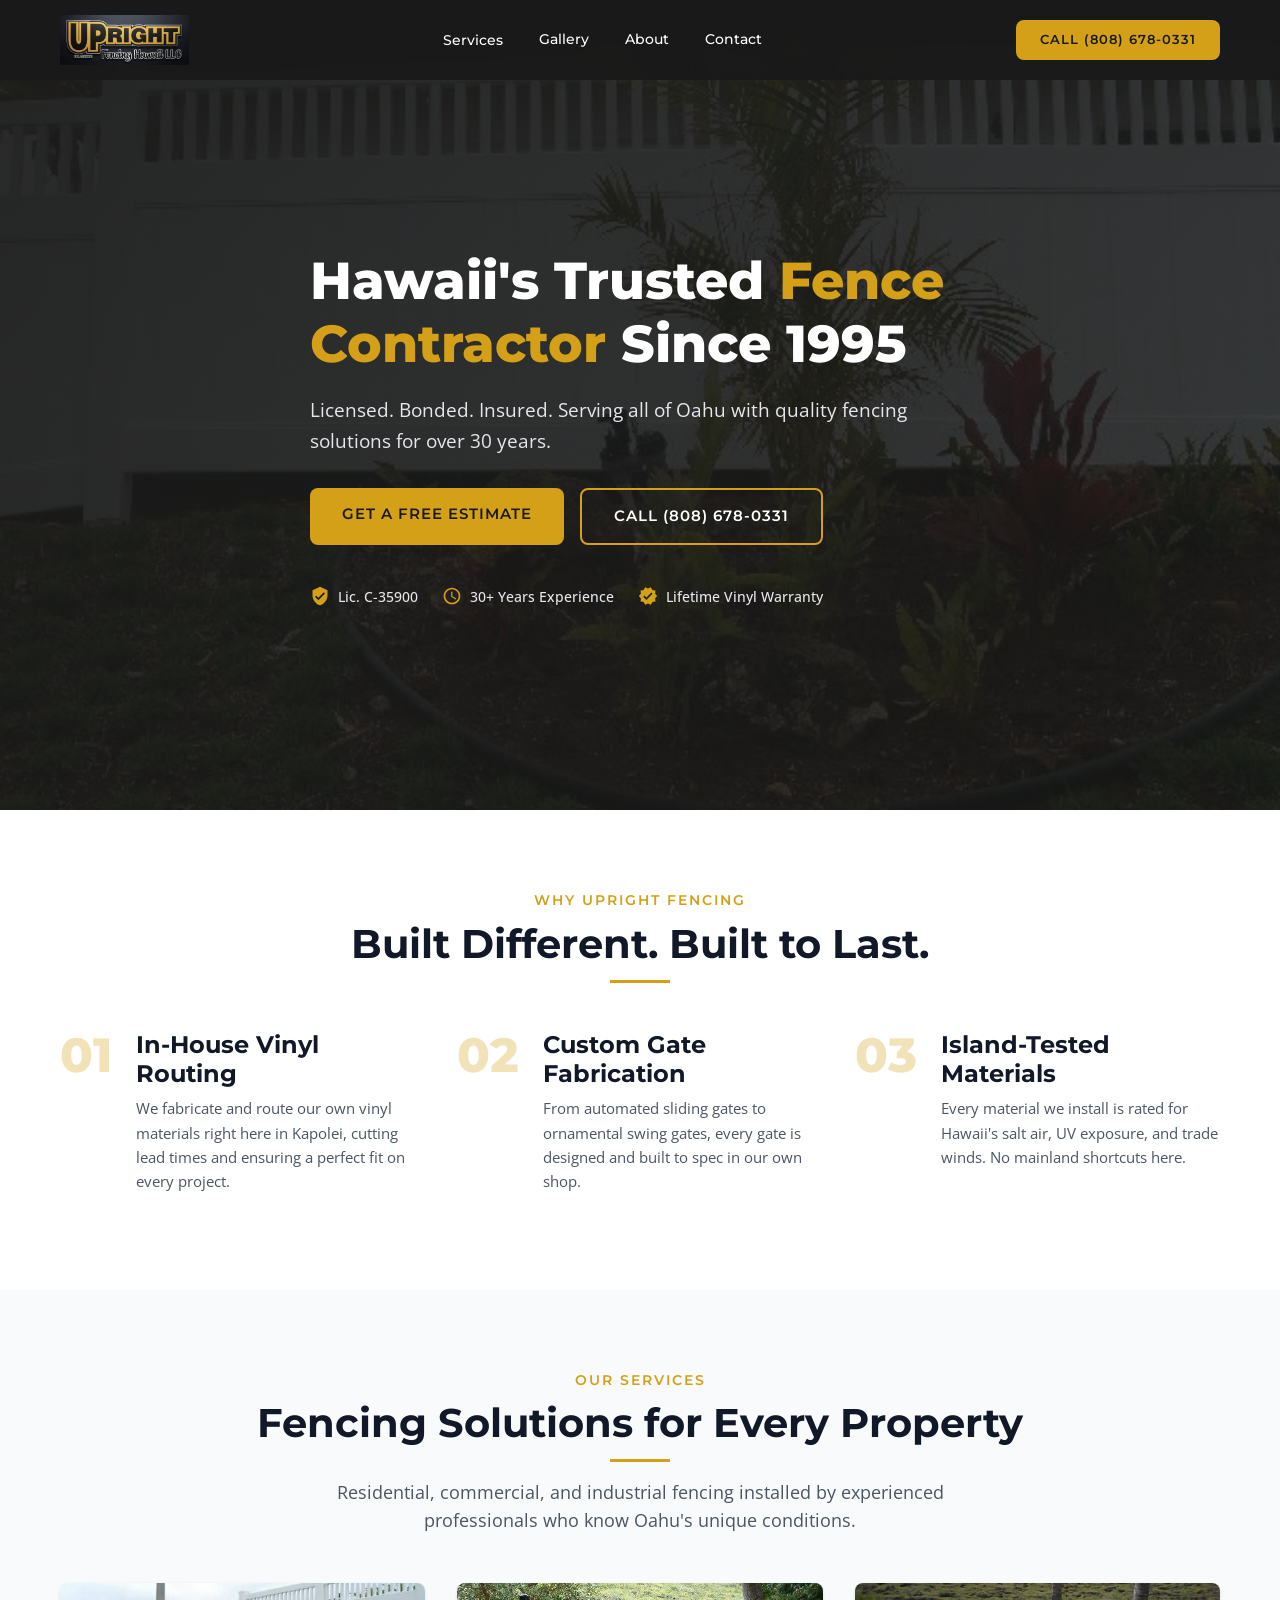
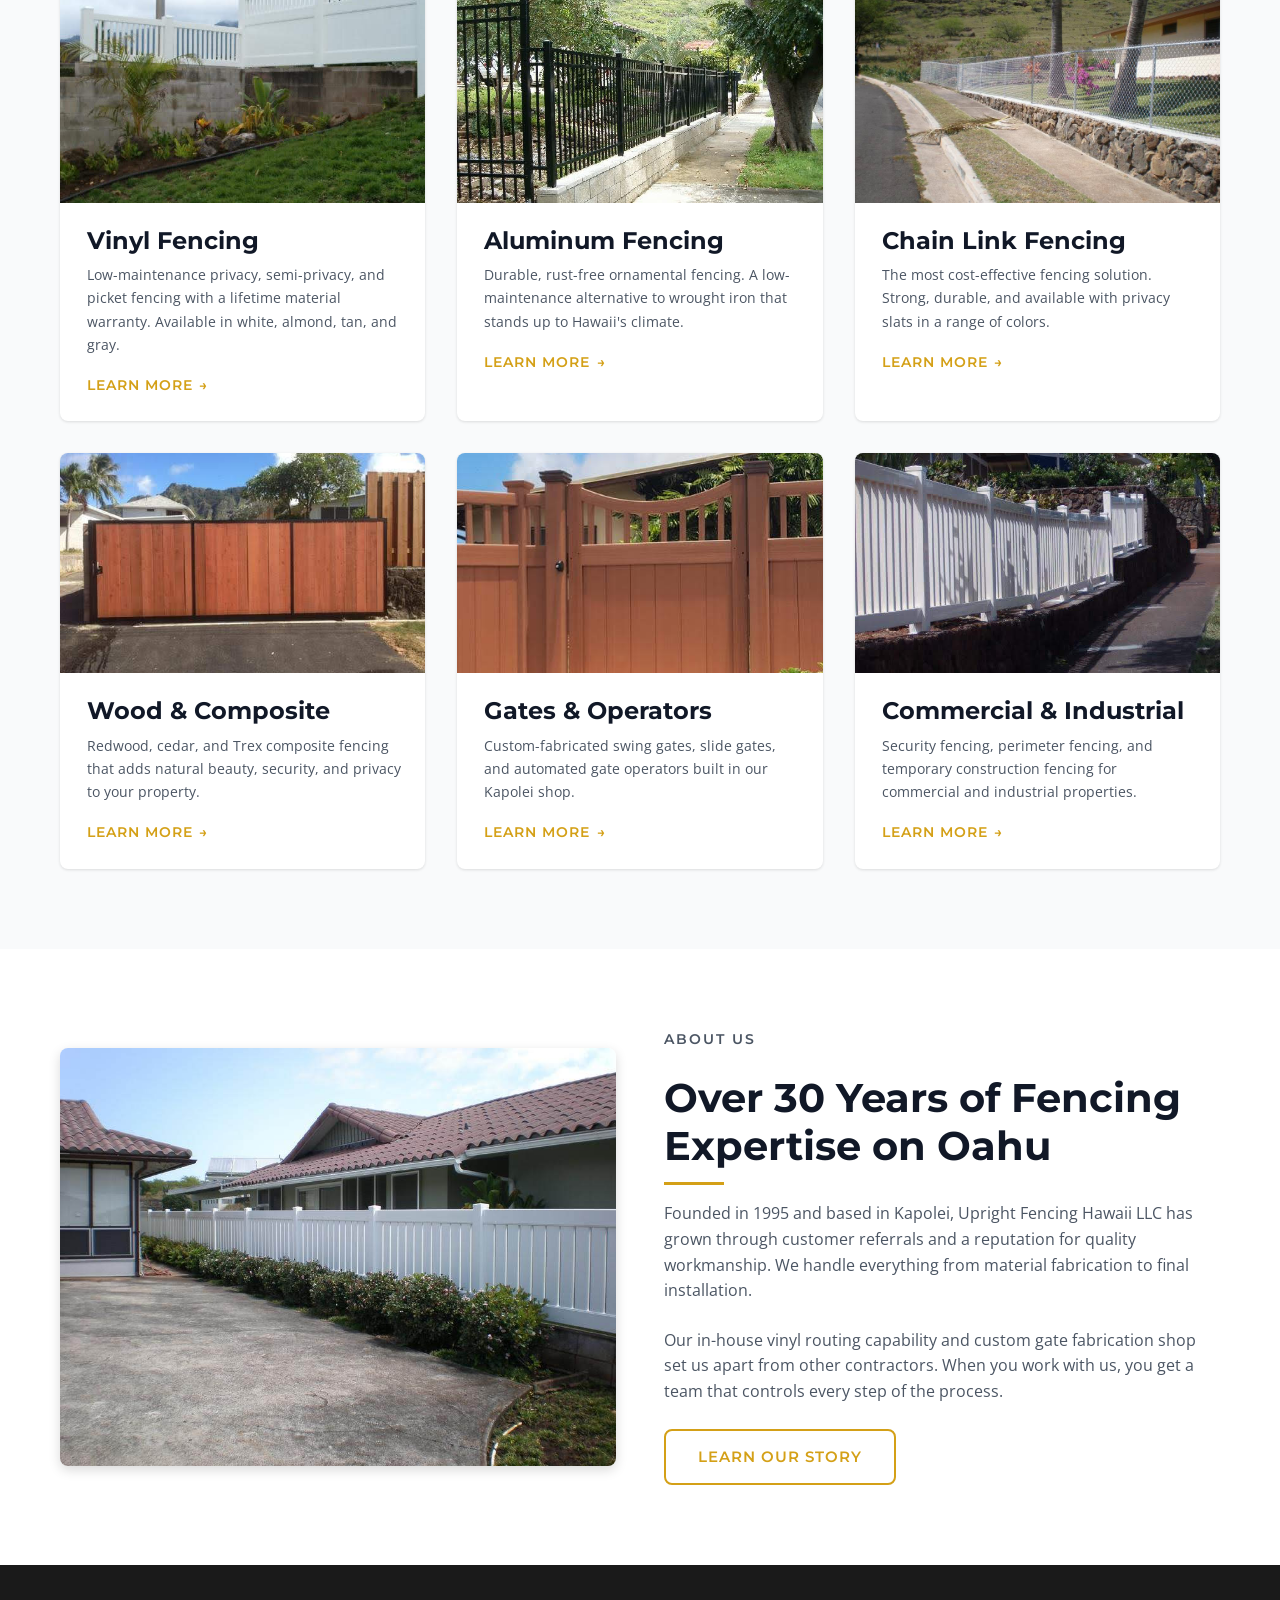
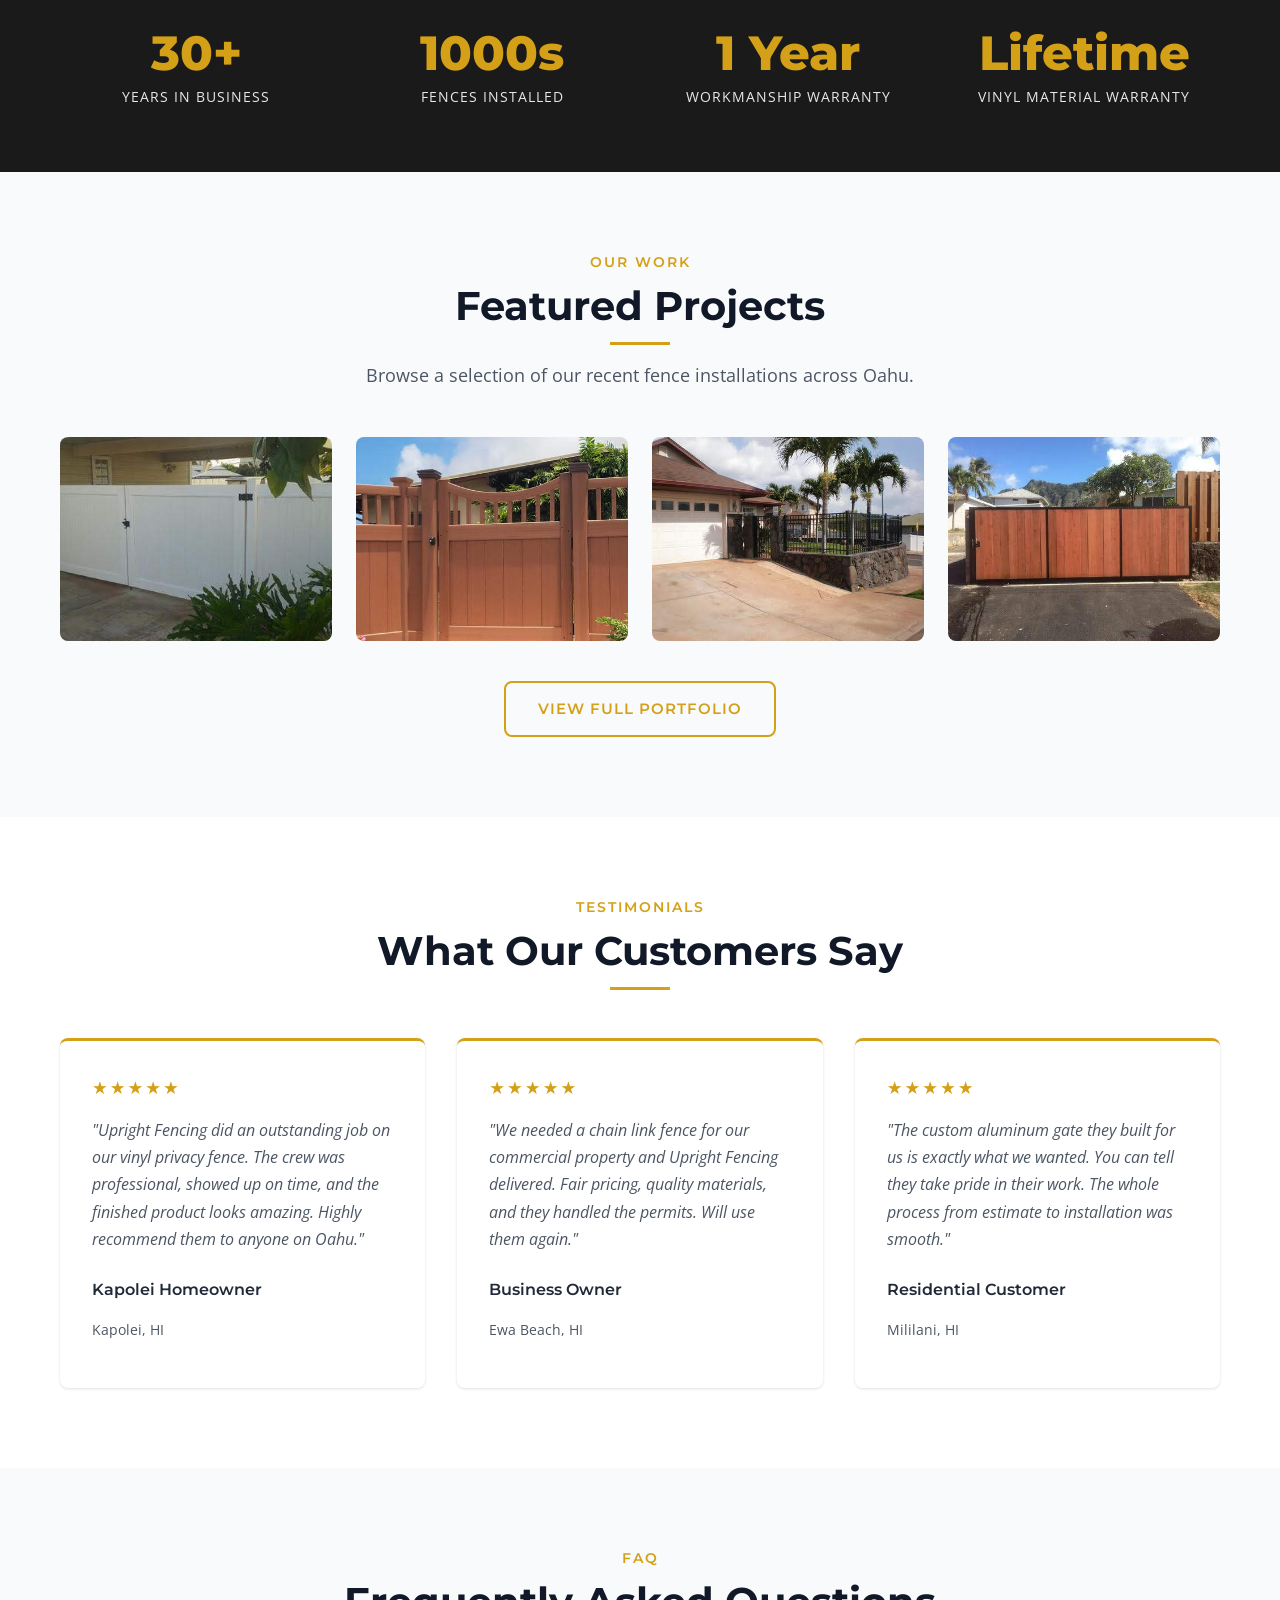
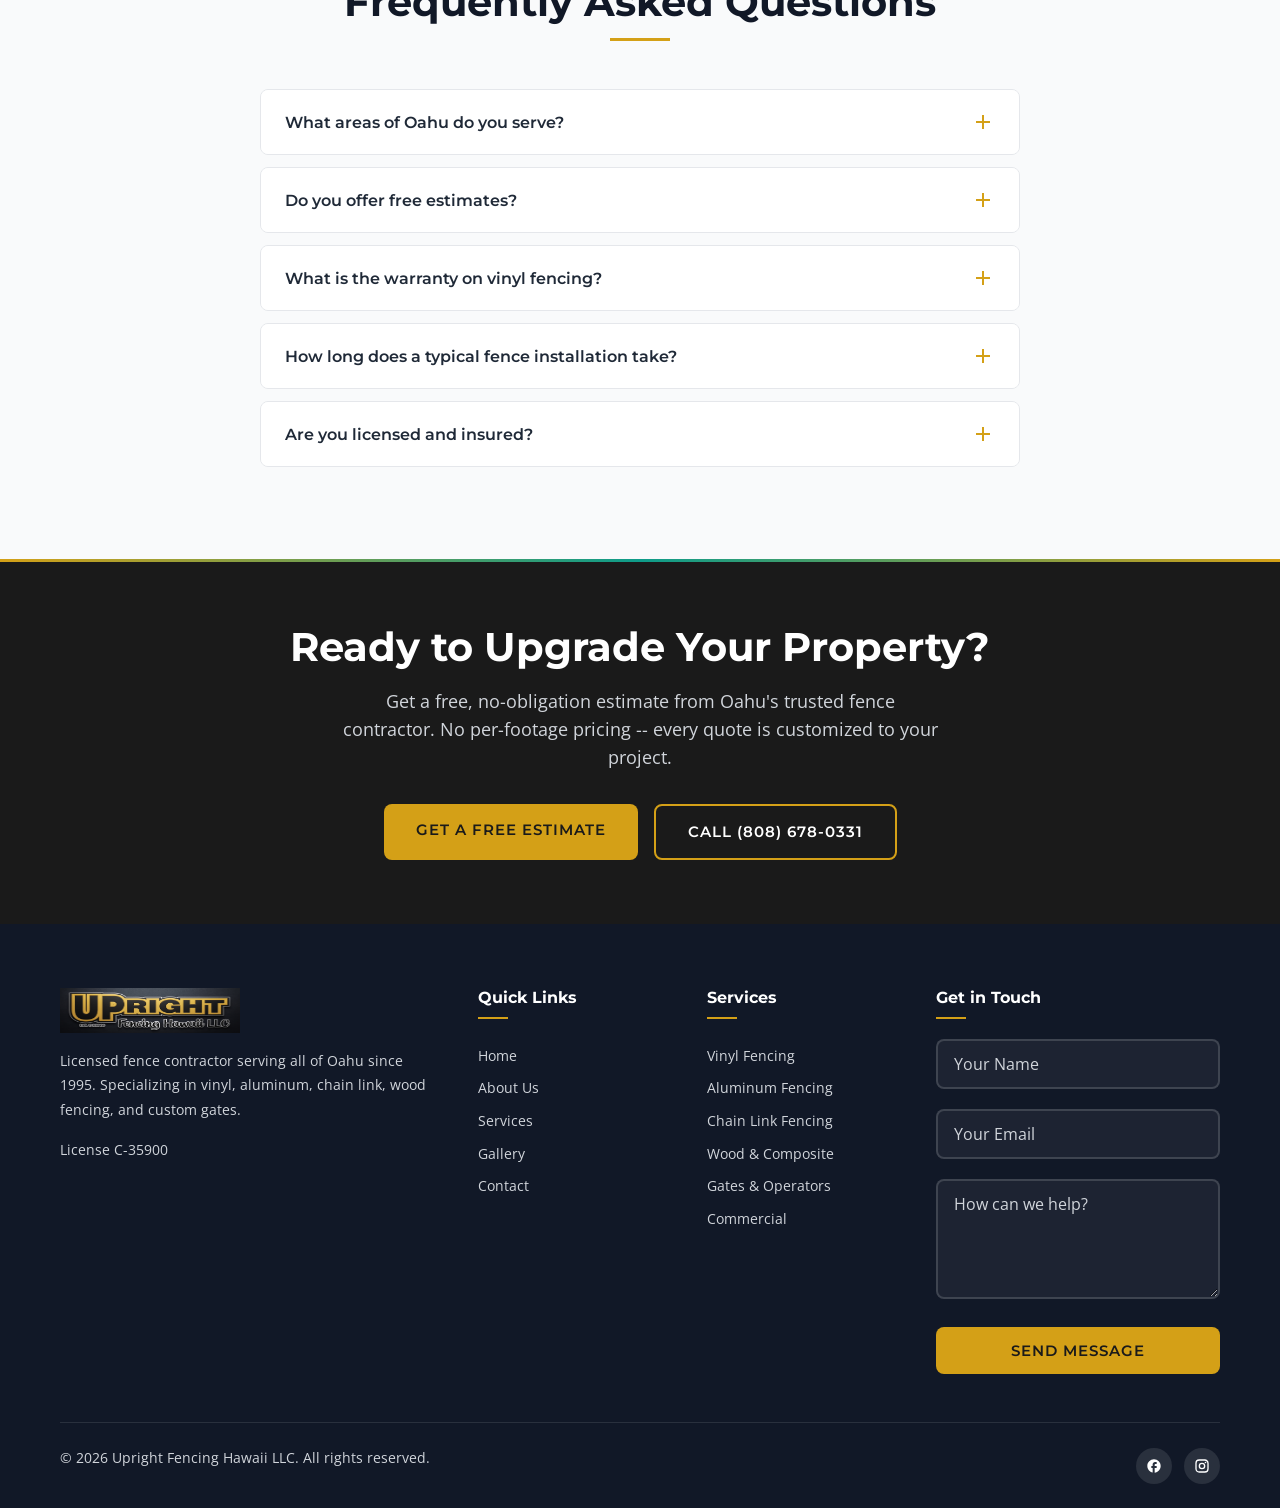
==== commit 7a5ae1af: "Swap logo to logo-no-bg.jpg for better visibility on dark backgrounds Co-Authored-By: Claude Opus 4." ====
--- a/index.html
+++ b/index.html
@@ -116,14 +116,14 @@
 <body>
   <!-- Preloader -->
   <div class="preloader" aria-hidden="true">
-    <img src="images/logo-no-bg.png" alt="Upright Fencing Hawaii" width="280" height="108">
+    <img src="images/logo-no-bg.jpg" alt="Upright Fencing Hawaii" width="280" height="108">
   </div>
 
   <!-- Header -->
   <header class="site-header">
     <div class="header-inner">
       <a href="index.html" class="header-logo">
-        <img src="images/logo-no-bg.png" alt="Upright Fencing Hawaii LLC" width="200" height="77">
+        <img src="images/logo-no-bg.jpg" alt="Upright Fencing Hawaii LLC" width="200" height="77">
       </a>
 
       <nav class="nav-links">
@@ -501,7 +501,7 @@
     <div class="container">
       <div class="footer-grid">
         <div class="footer-brand">
-          <img src="images/logo-no-bg.png" alt="Upright Fencing Hawaii LLC" width="180" height="69">
+          <img src="images/logo-no-bg.jpg" alt="Upright Fencing Hawaii LLC" width="180" height="69">
           <p>Licensed fence contractor serving all of Oahu since 1995. Specializing in vinyl, aluminum, chain link, wood fencing, and custom gates.</p>
           <p style="margin-top: 0.5rem; font-size: 0.85rem;">License C-35900</p>
         </div>
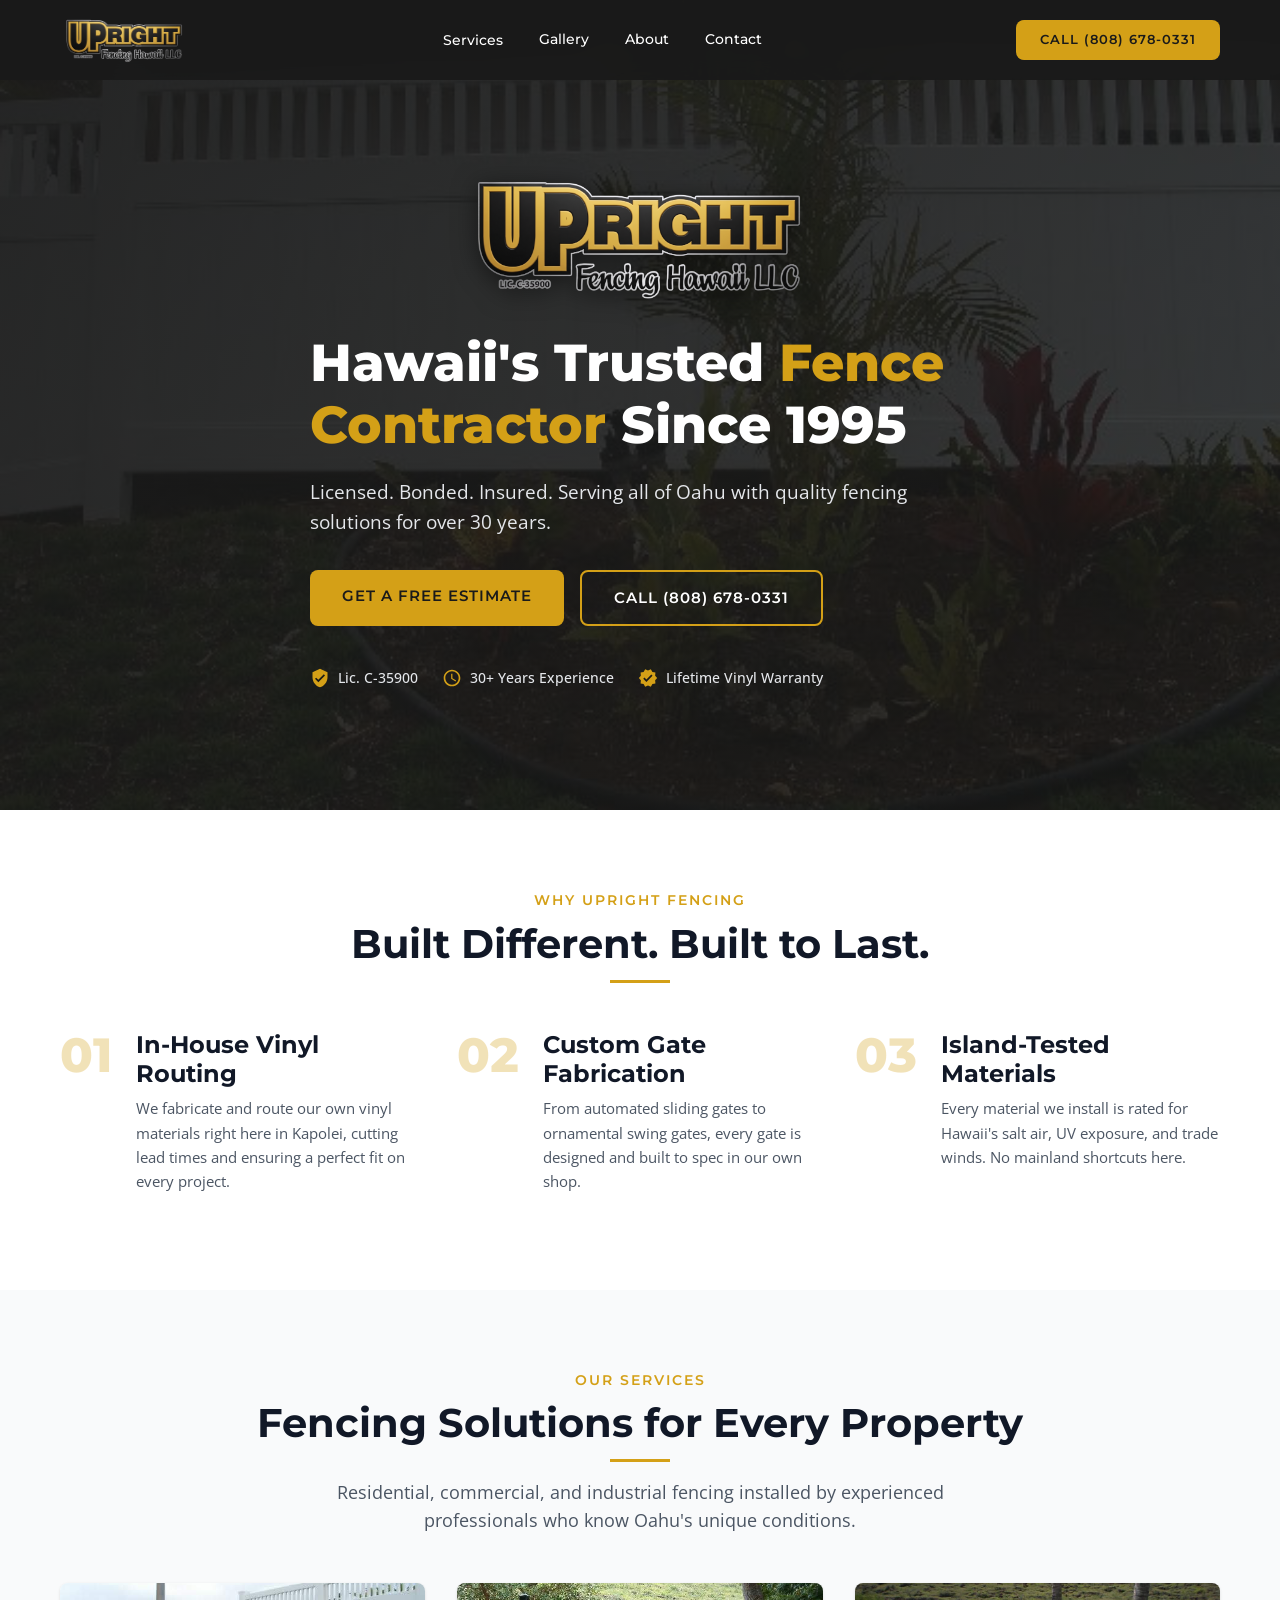
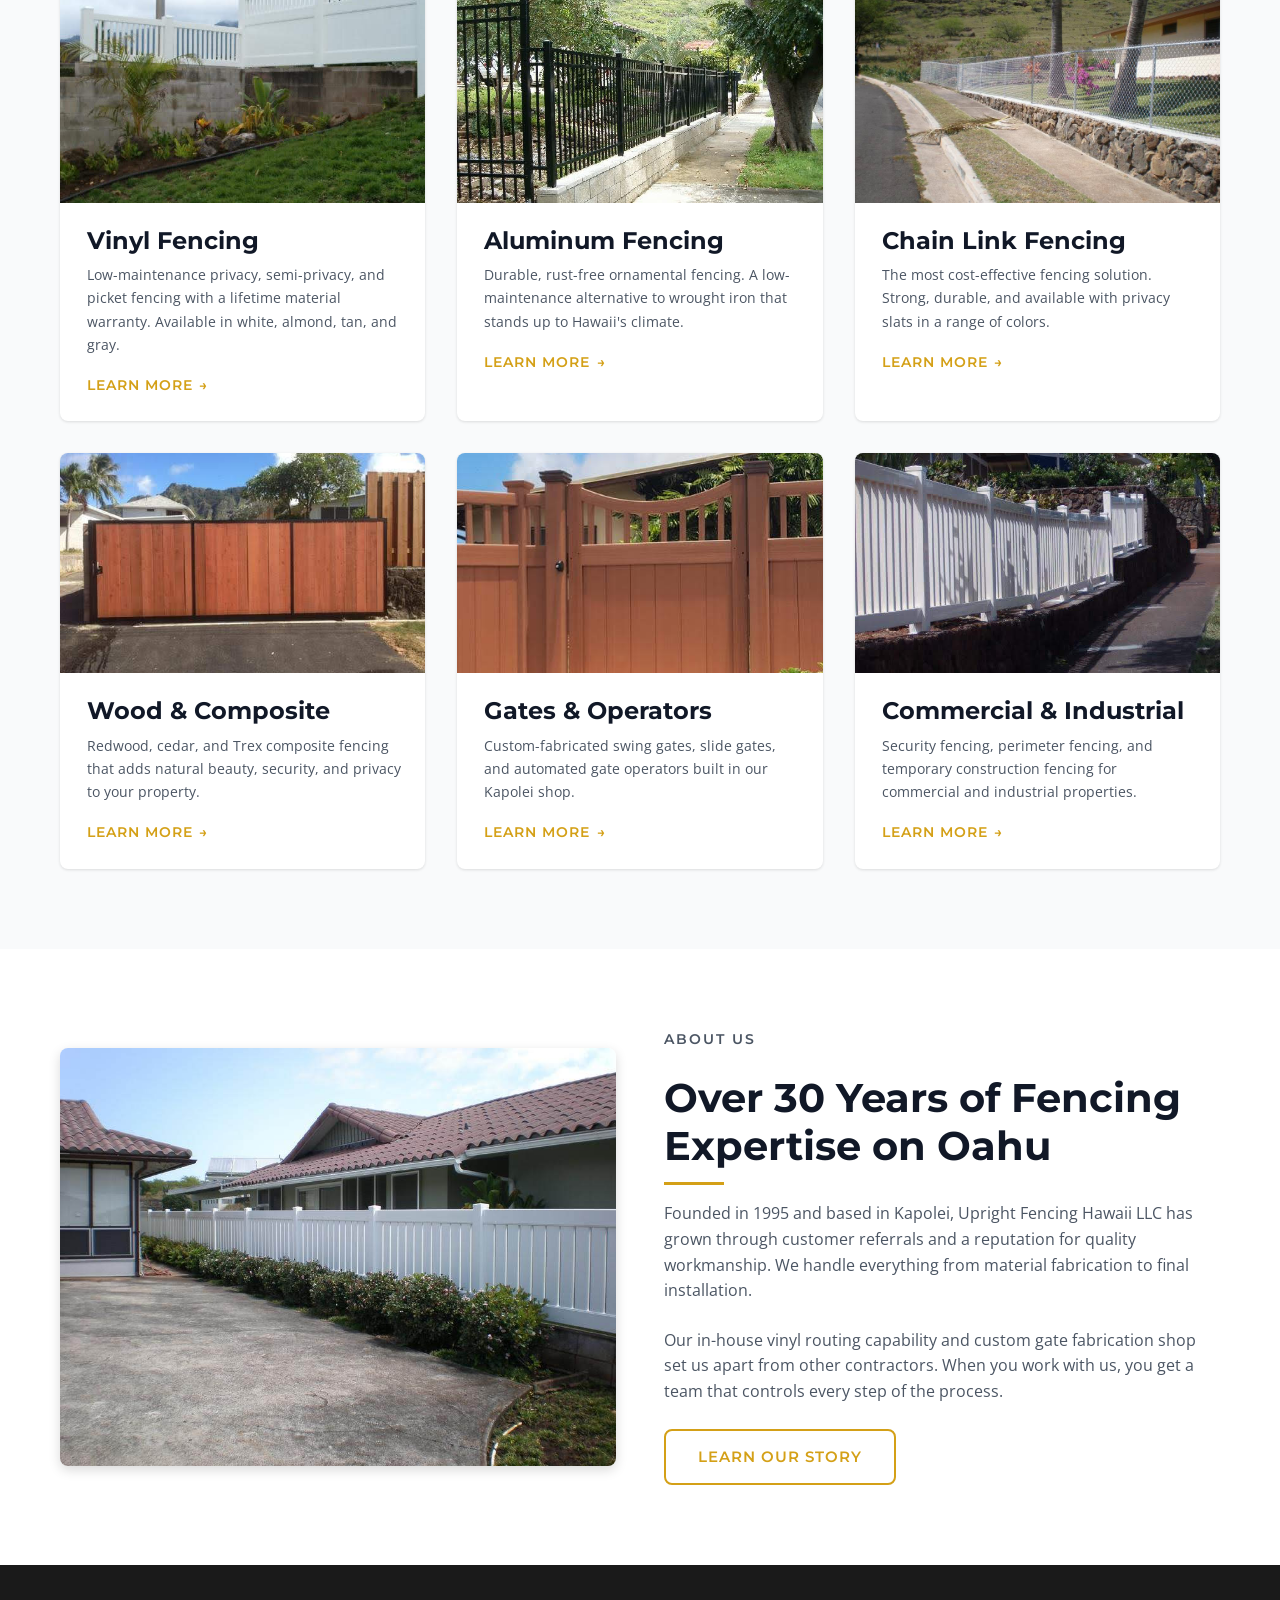
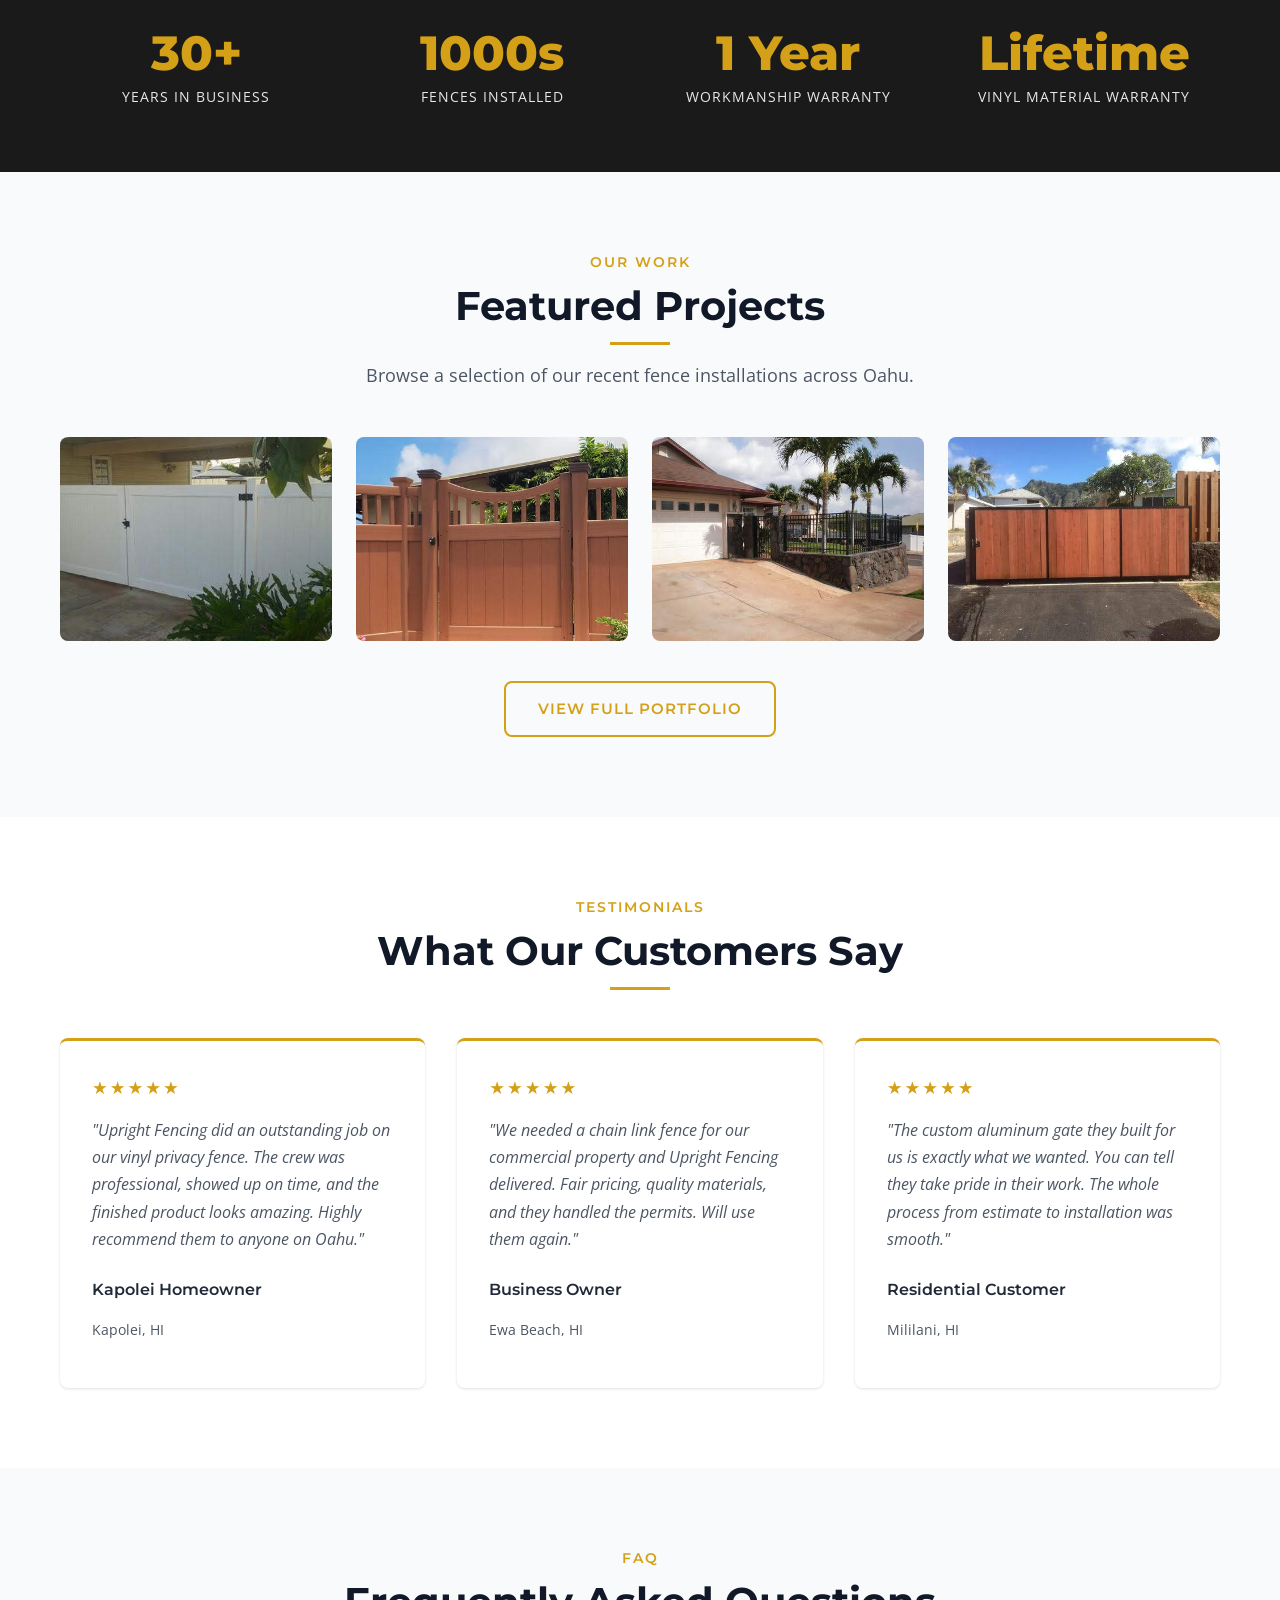
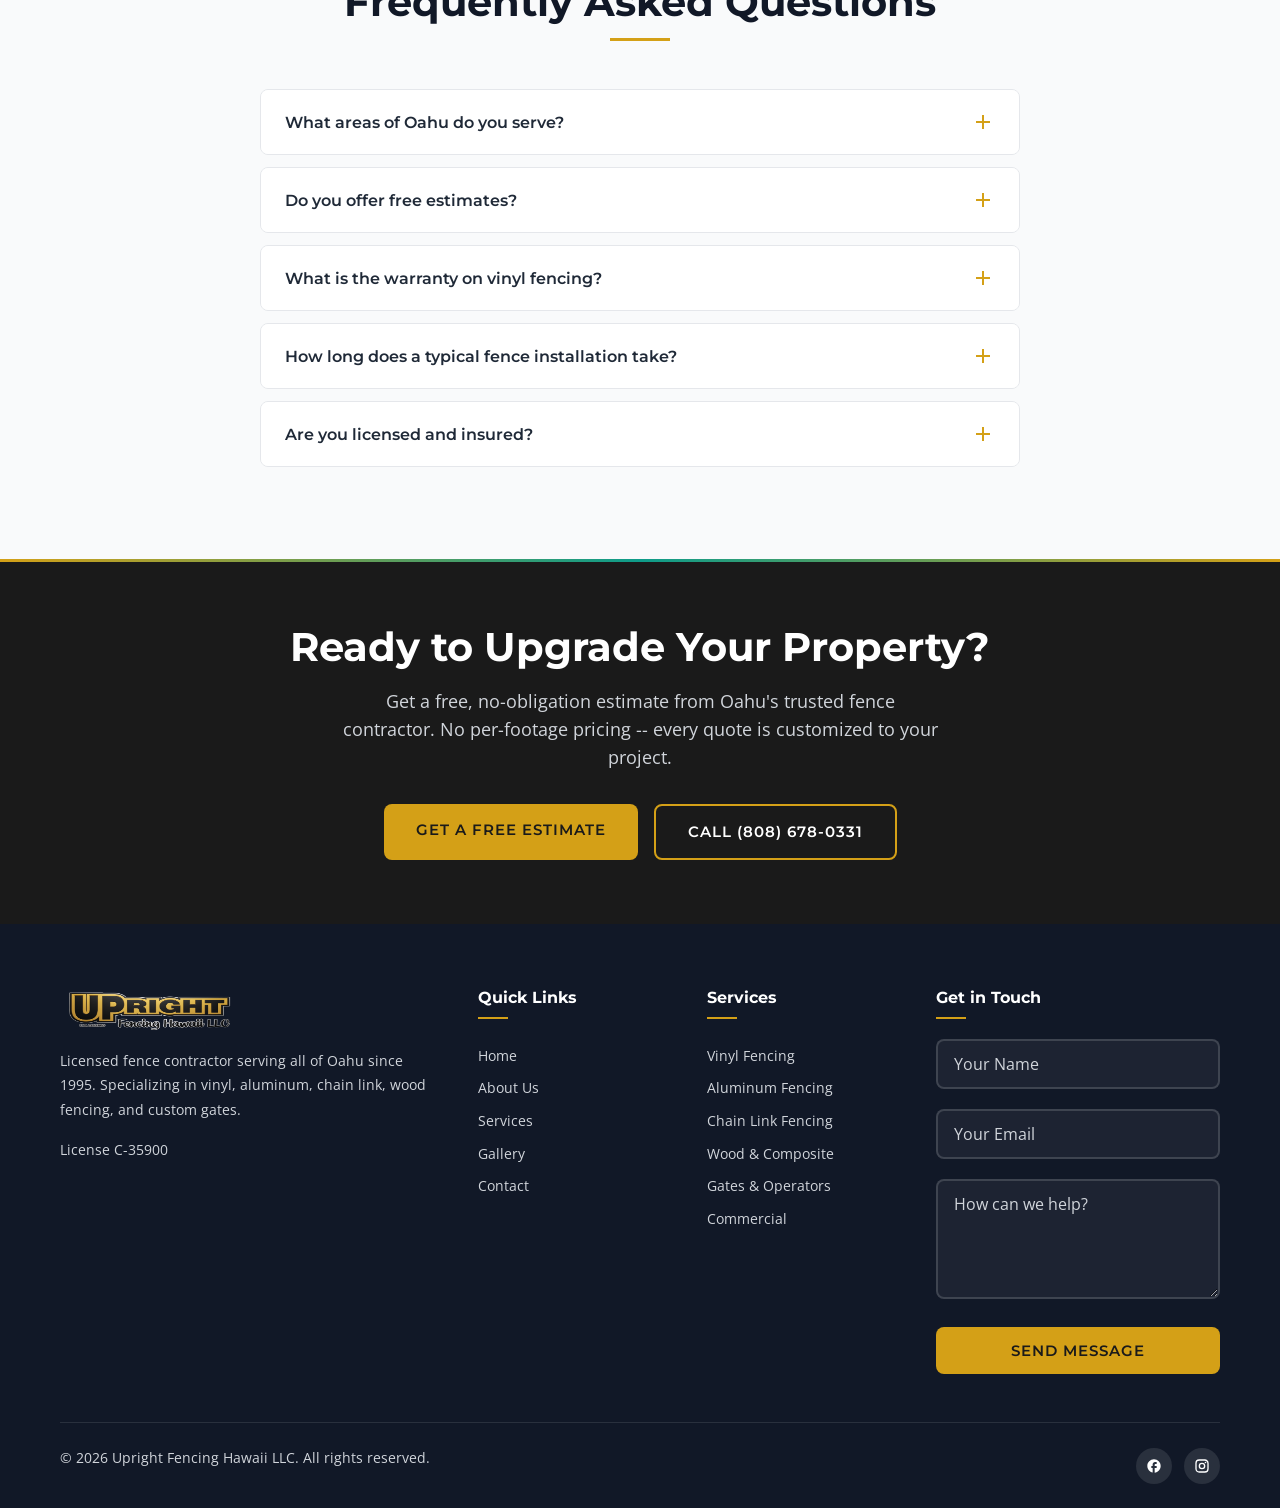
==== commit e79eb0d0: "Use updated logo-no-bg.png site-wide, add prominent hero logo above H1 Co-Authored-By: Claude Opus 4" ====
--- a/index.html
+++ b/index.html
@@ -116,14 +116,14 @@
 <body>
   <!-- Preloader -->
   <div class="preloader" aria-hidden="true">
-    <img src="images/logo-no-bg.jpg" alt="Upright Fencing Hawaii" width="280" height="108">
+    <img src="images/logo-no-bg.png" alt="Upright Fencing Hawaii" width="280" height="108">
   </div>
 
   <!-- Header -->
   <header class="site-header">
     <div class="header-inner">
       <a href="index.html" class="header-logo">
-        <img src="images/logo-no-bg.jpg" alt="Upright Fencing Hawaii LLC" width="200" height="77">
+        <img src="images/logo-no-bg.png" alt="Upright Fencing Hawaii LLC" width="200" height="77">
       </a>
 
       <nav class="nav-links">
@@ -180,6 +180,7 @@
       <img class="hero-bg" src="images/600_HPIM0788.JPG" alt="White vinyl privacy fence installation in Hawaii" width="600" height="400" loading="eager">
       <div class="hero-overlay"></div>
       <div class="container hero-content">
+        <img src="images/logo-no-bg.png" alt="Upright Fencing Hawaii LLC" class="hero-logo" width="360" height="139" loading="eager">
         <h1>Hawaii's Trusted <span>Fence Contractor</span> Since 1995</h1>
         <p class="hero-subtitle">Licensed. Bonded. Insured. Serving all of Oahu with quality fencing solutions for over 30 years.</p>
         <div class="hero-buttons">
@@ -501,7 +502,7 @@
     <div class="container">
       <div class="footer-grid">
         <div class="footer-brand">
-          <img src="images/logo-no-bg.jpg" alt="Upright Fencing Hawaii LLC" width="180" height="69">
+          <img src="images/logo-no-bg.png" alt="Upright Fencing Hawaii LLC" width="180" height="69">
           <p>Licensed fence contractor serving all of Oahu since 1995. Specializing in vinyl, aluminum, chain link, wood fencing, and custom gates.</p>
           <p style="margin-top: 0.5rem; font-size: 0.85rem;">License C-35900</p>
         </div>
--- a/css/style.css
+++ b/css/style.css
@@ -513,6 +513,7 @@
   max-width: 700px;
 }
 
+.hero-logo {  display: block;  max-width: 360px;  width: 100%;  height: auto;  margin: 0 auto 1.5rem;  filter: drop-shadow(0 4px 12px rgba(0,0,0,0.5));}@media (max-width: 768px) {  .hero-logo {    max-width: 260px;  }}
 .hero h1 {
   color: var(--white);
   margin-bottom: 1.25rem;
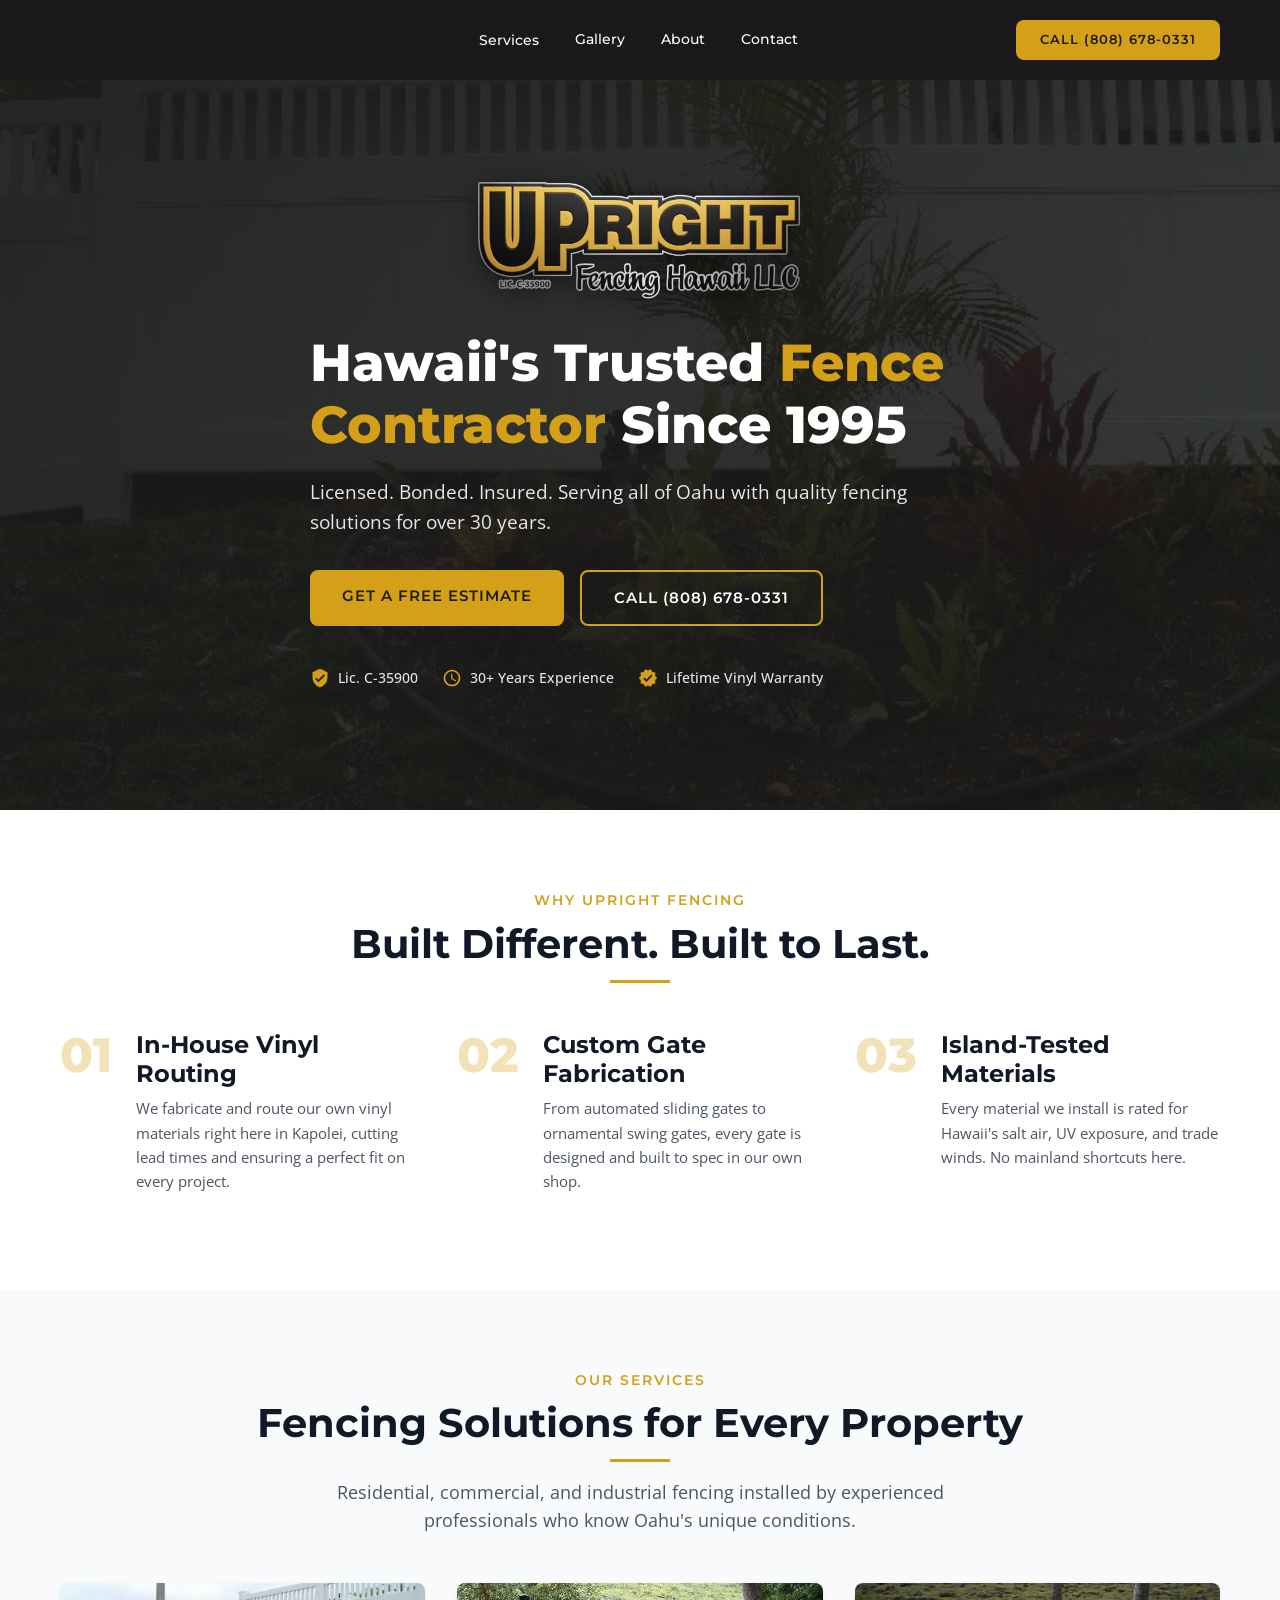
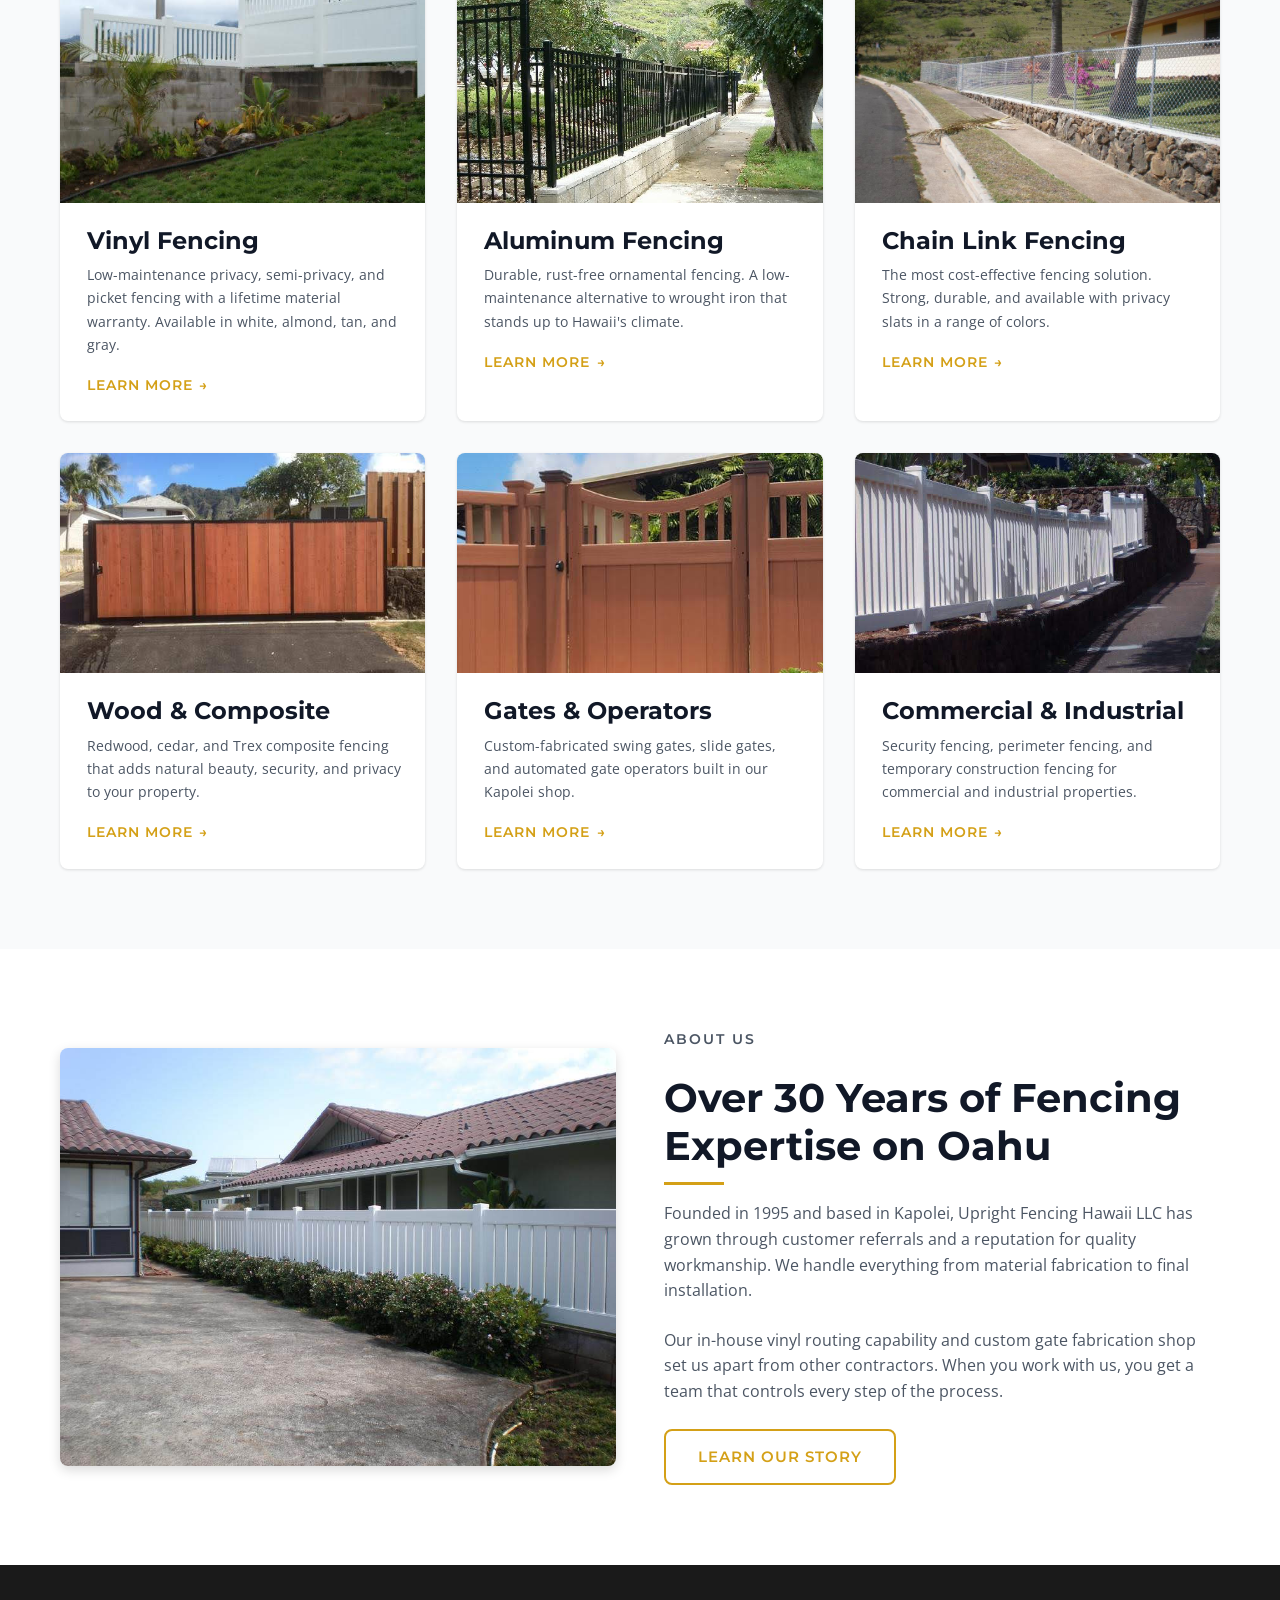
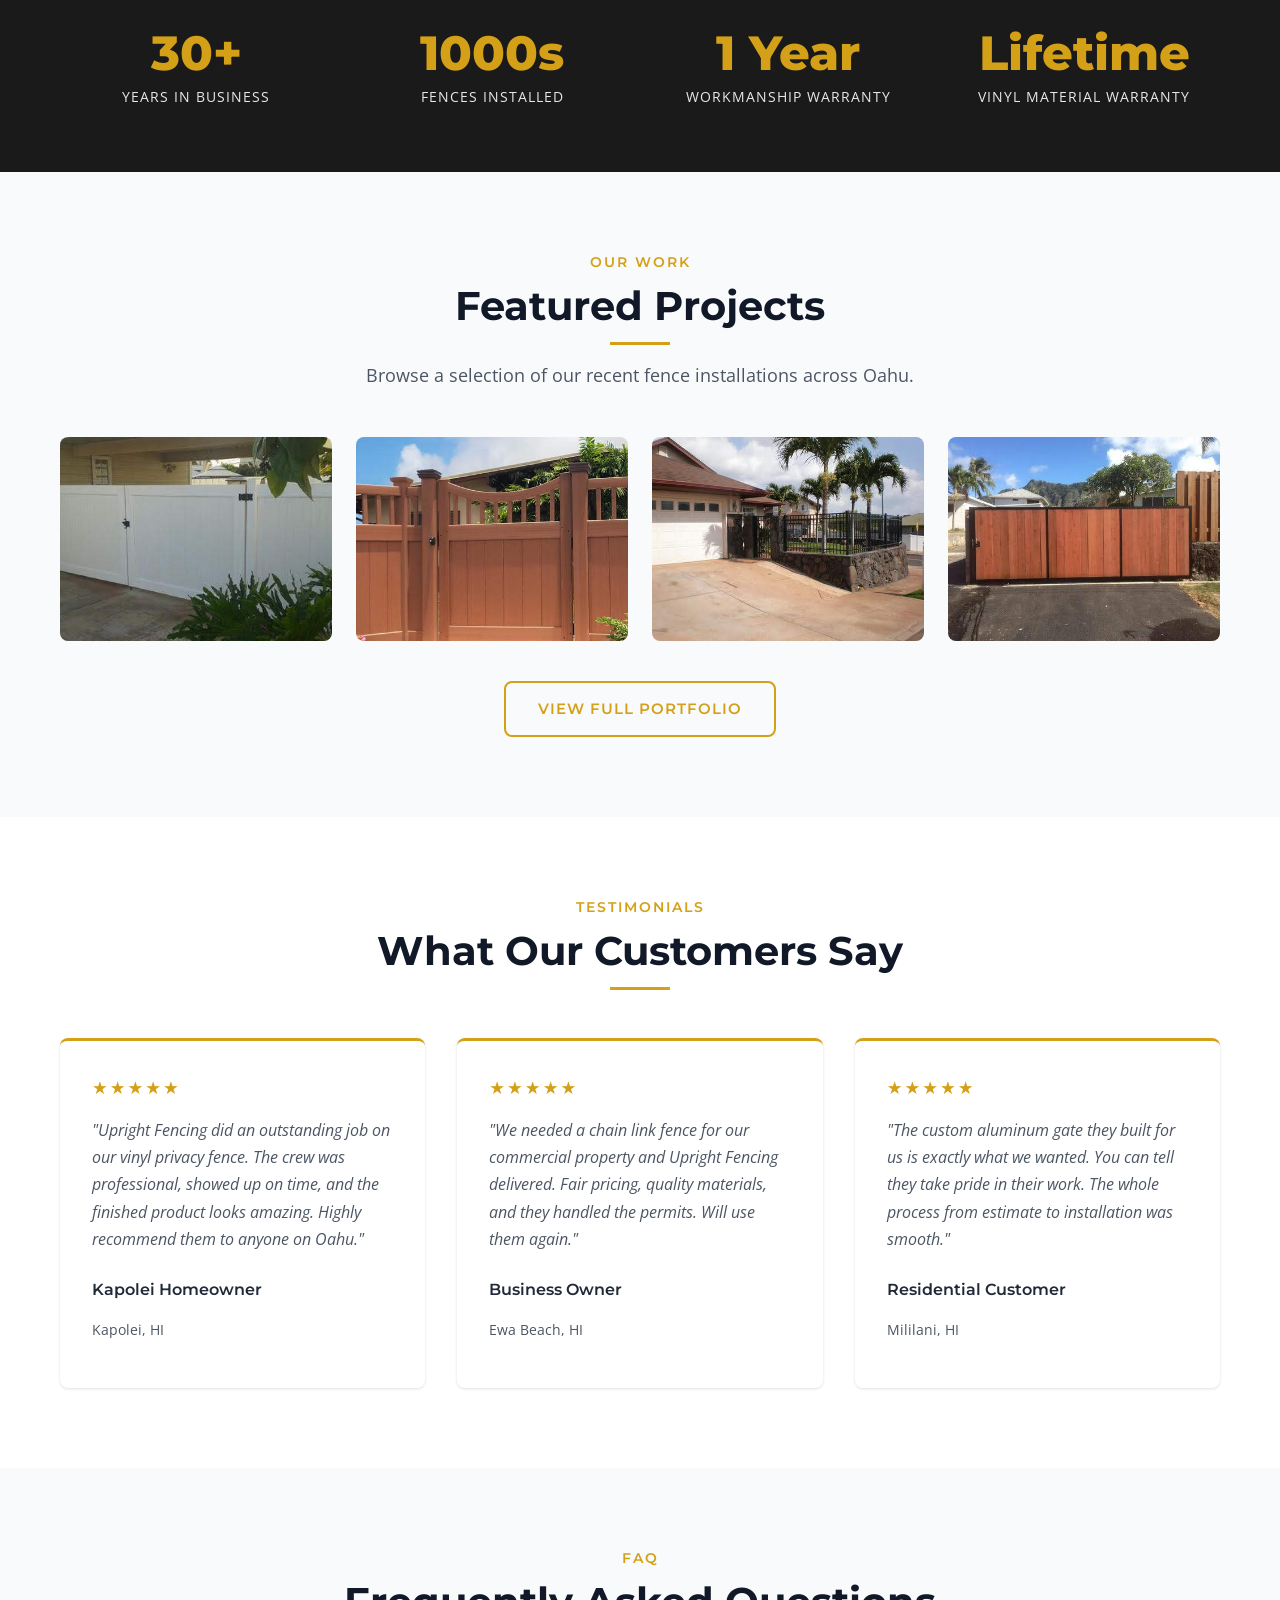
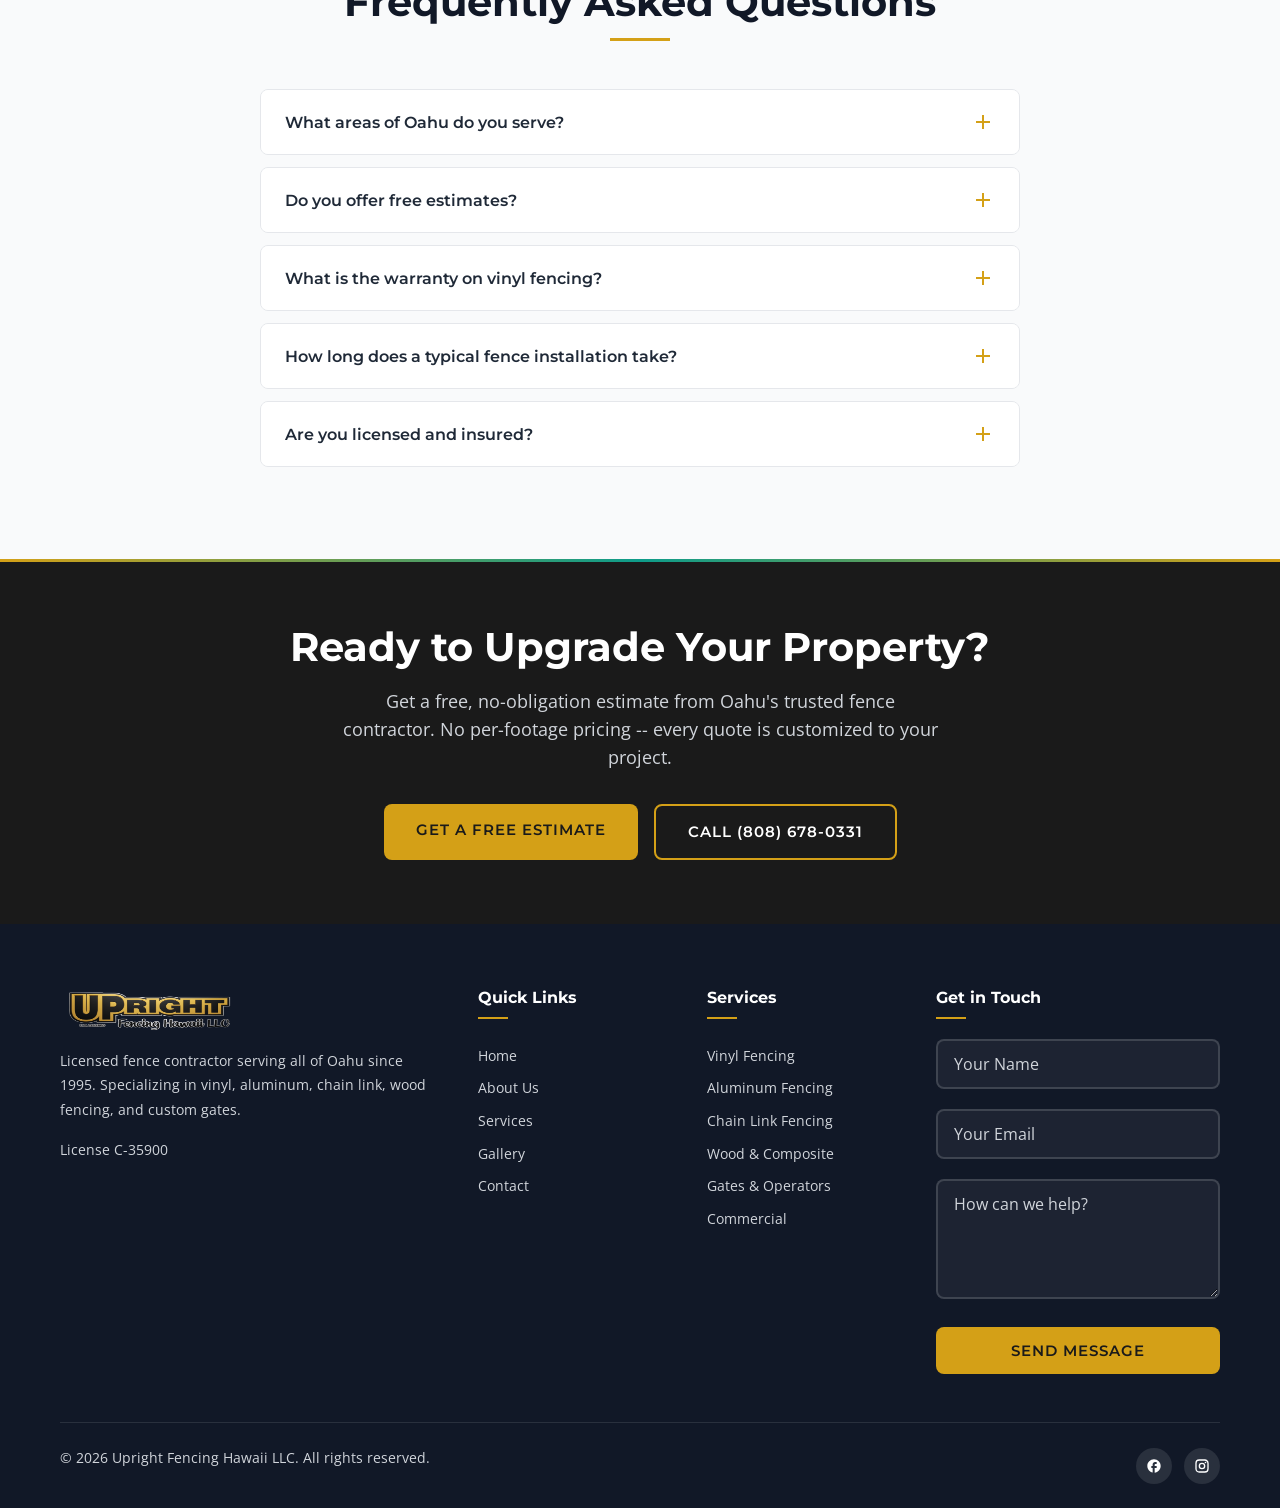
==== commit 2401a8db: "Remove header logo on homepage only, keep on all other pages Co-Authored-By: Claude Opus 4.6 <norepl" ====
--- a/index.html
+++ b/index.html
@@ -122,9 +122,7 @@
   <!-- Header -->
   <header class="site-header">
     <div class="header-inner">
-      <a href="index.html" class="header-logo">
-        <img src="images/logo-no-bg.png" alt="Upright Fencing Hawaii LLC" width="200" height="77">
-      </a>
+      <div class="header-logo" style="width:200px;"></div>
 
       <nav class="nav-links">
         <div class="nav-dropdown">
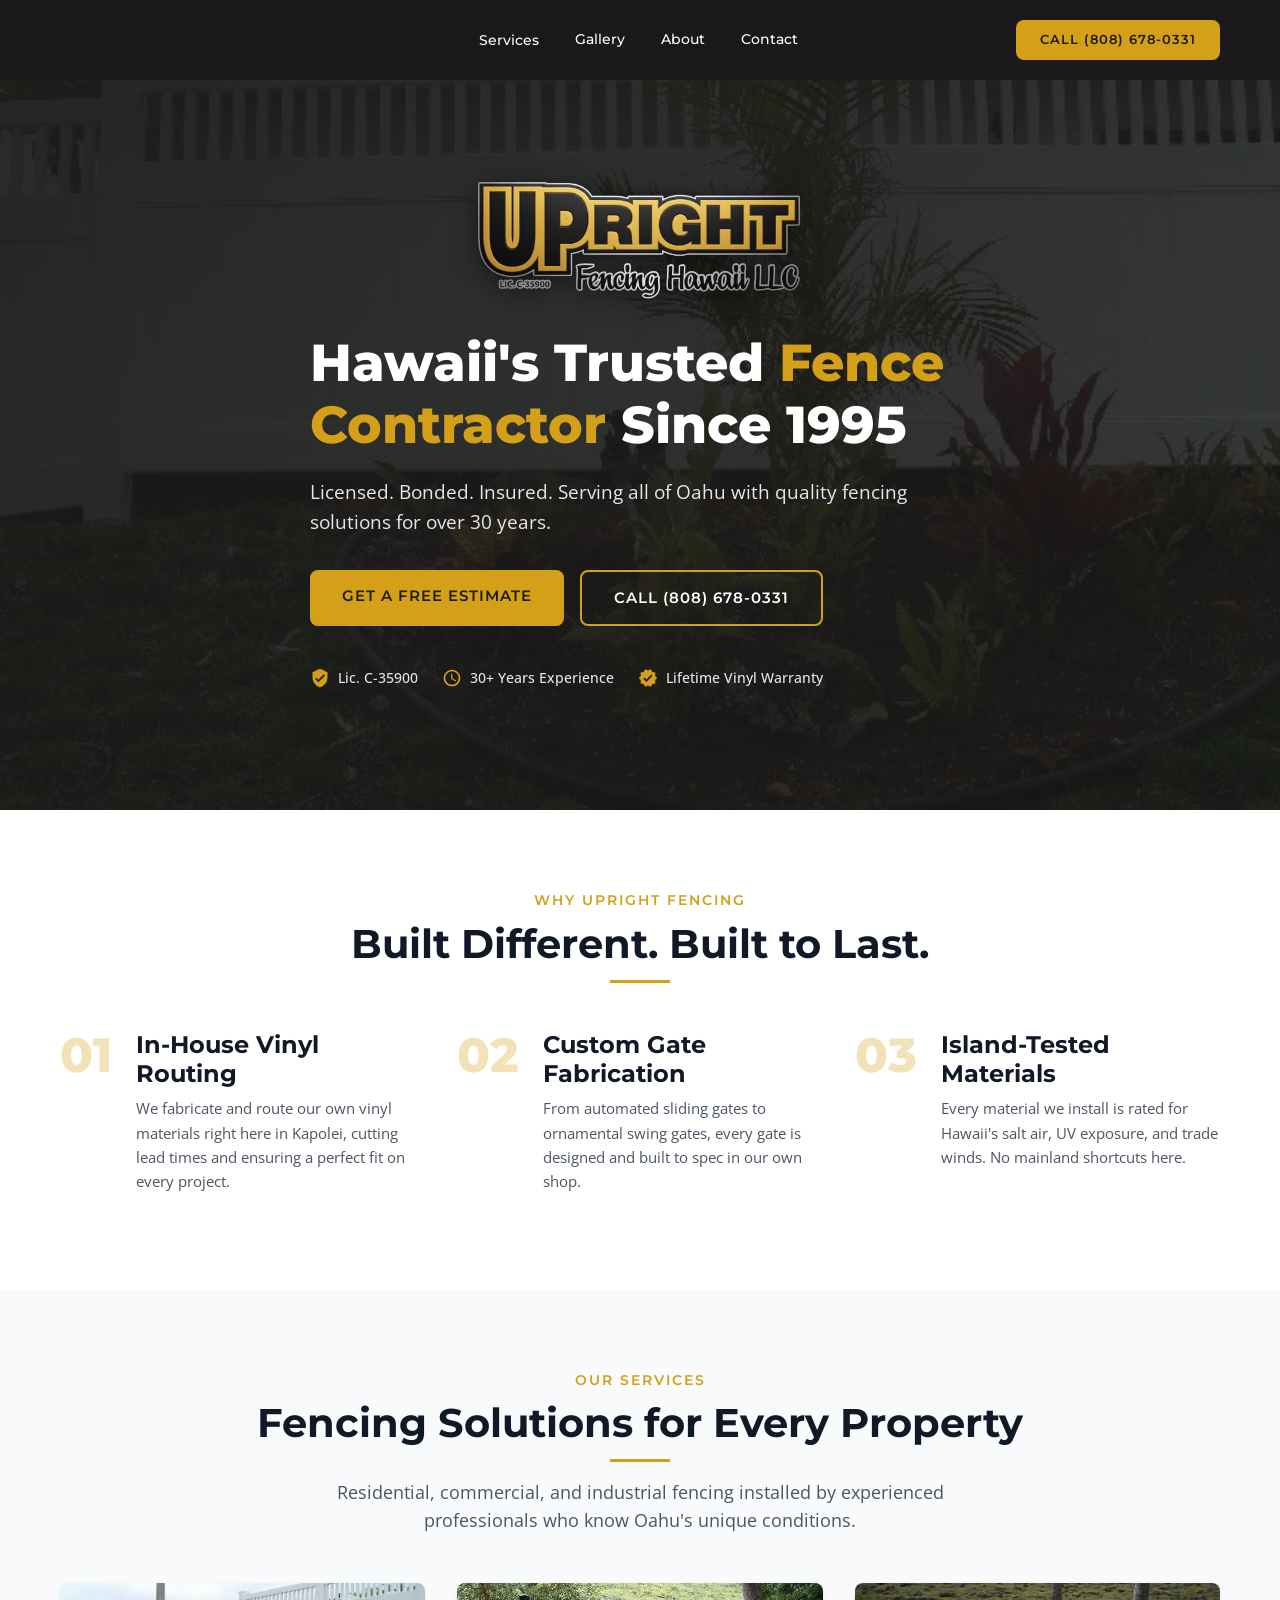
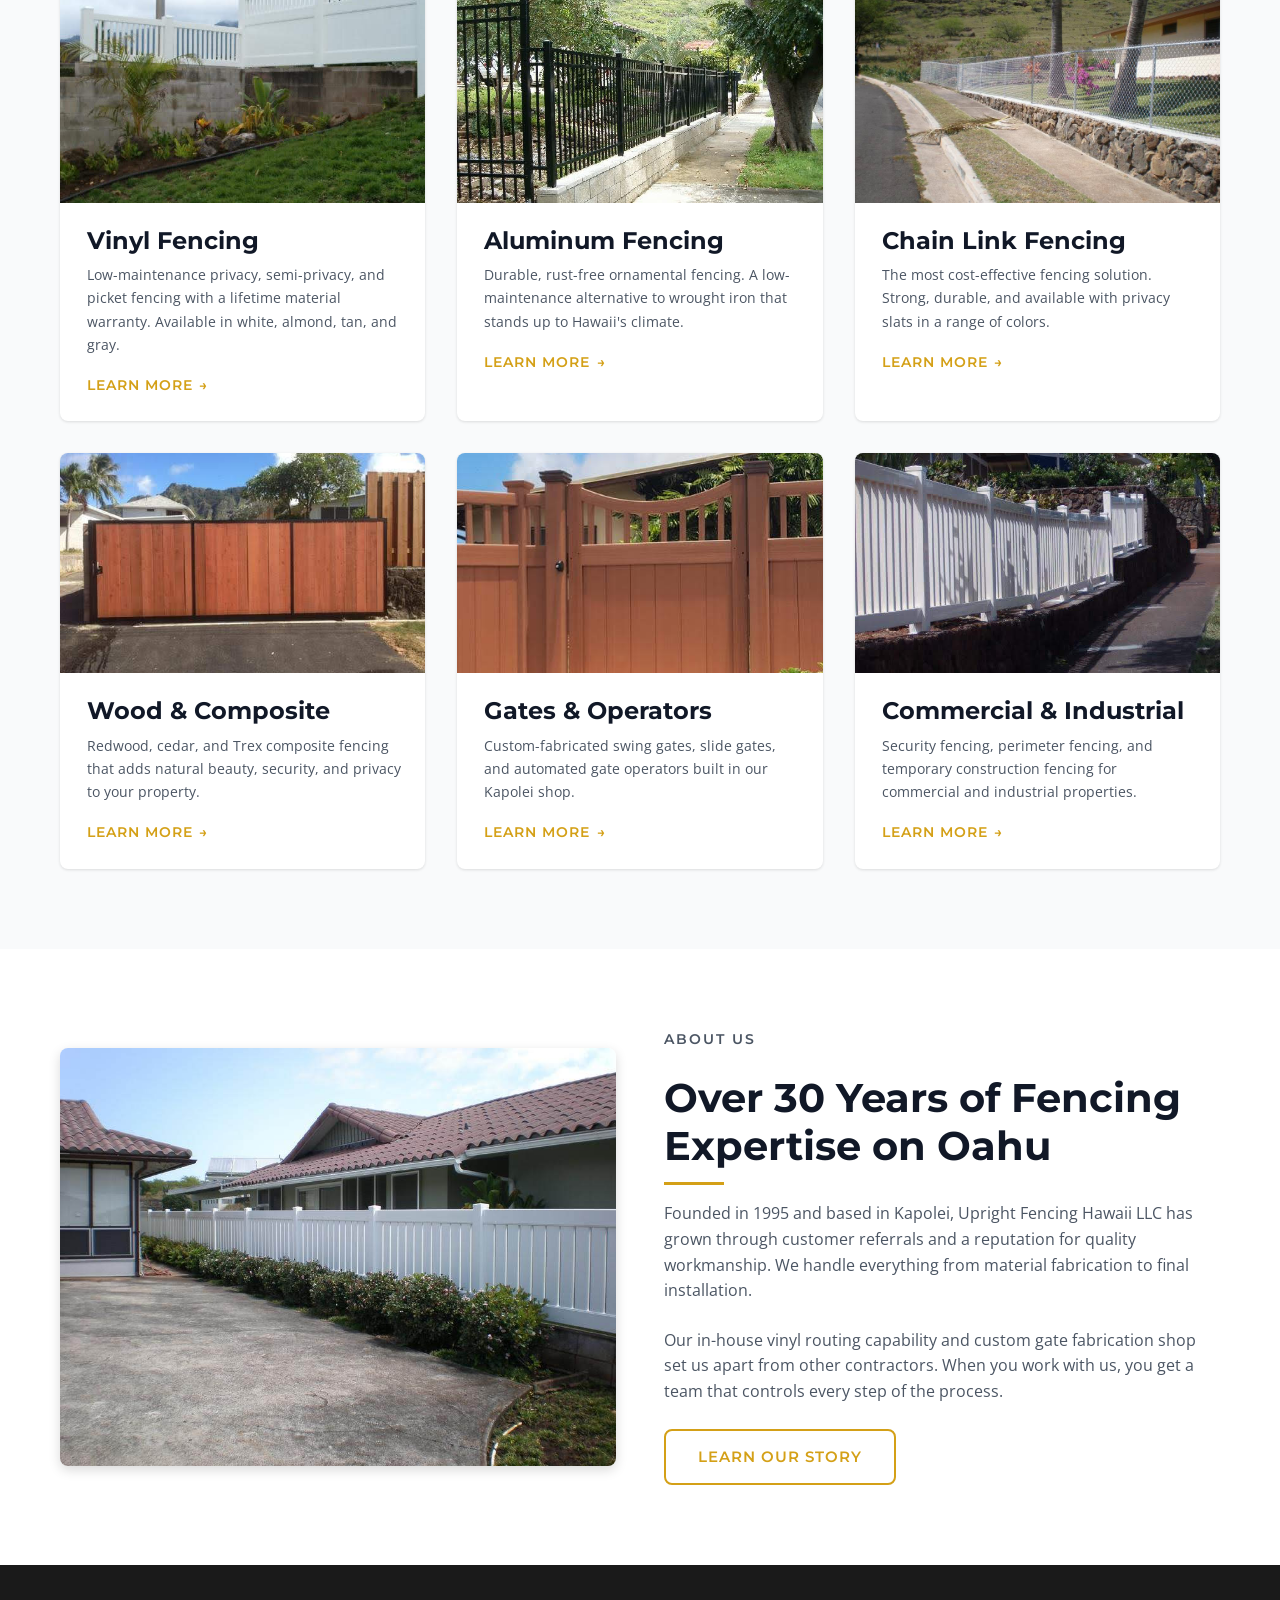
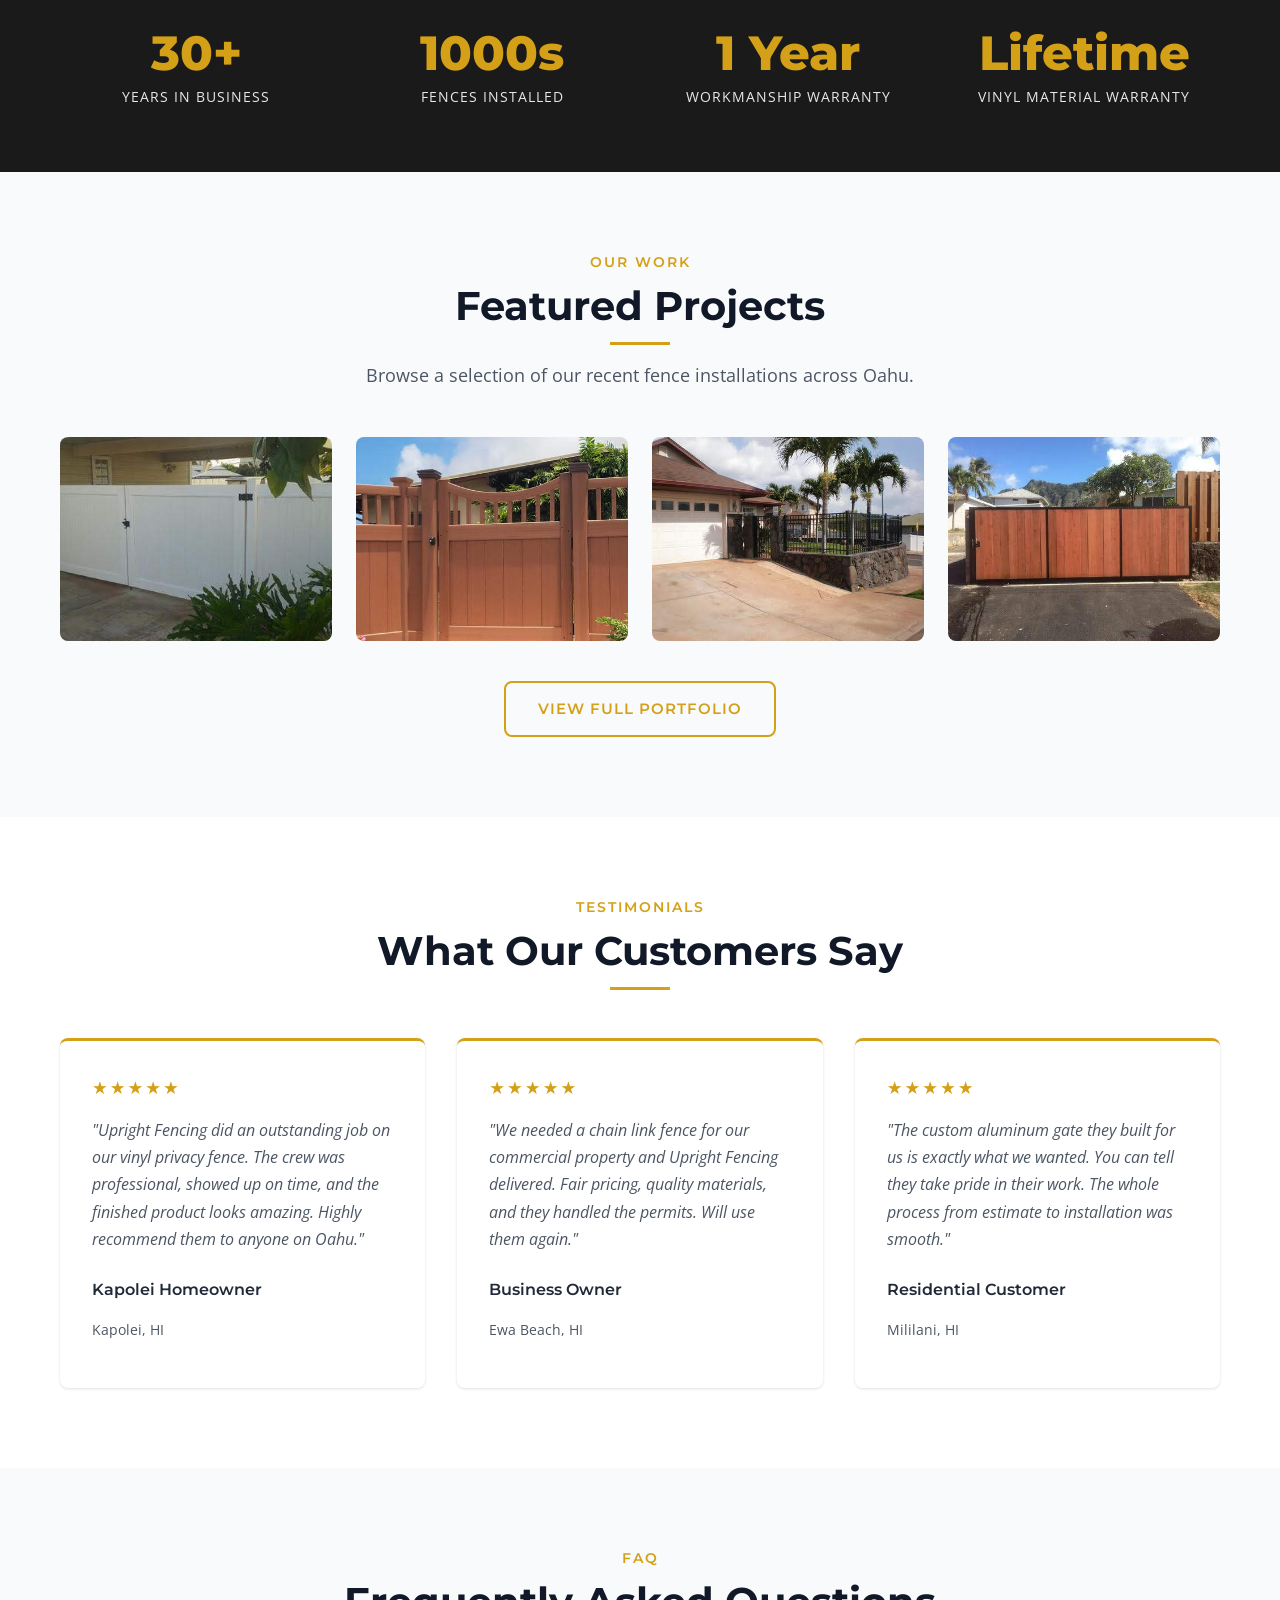
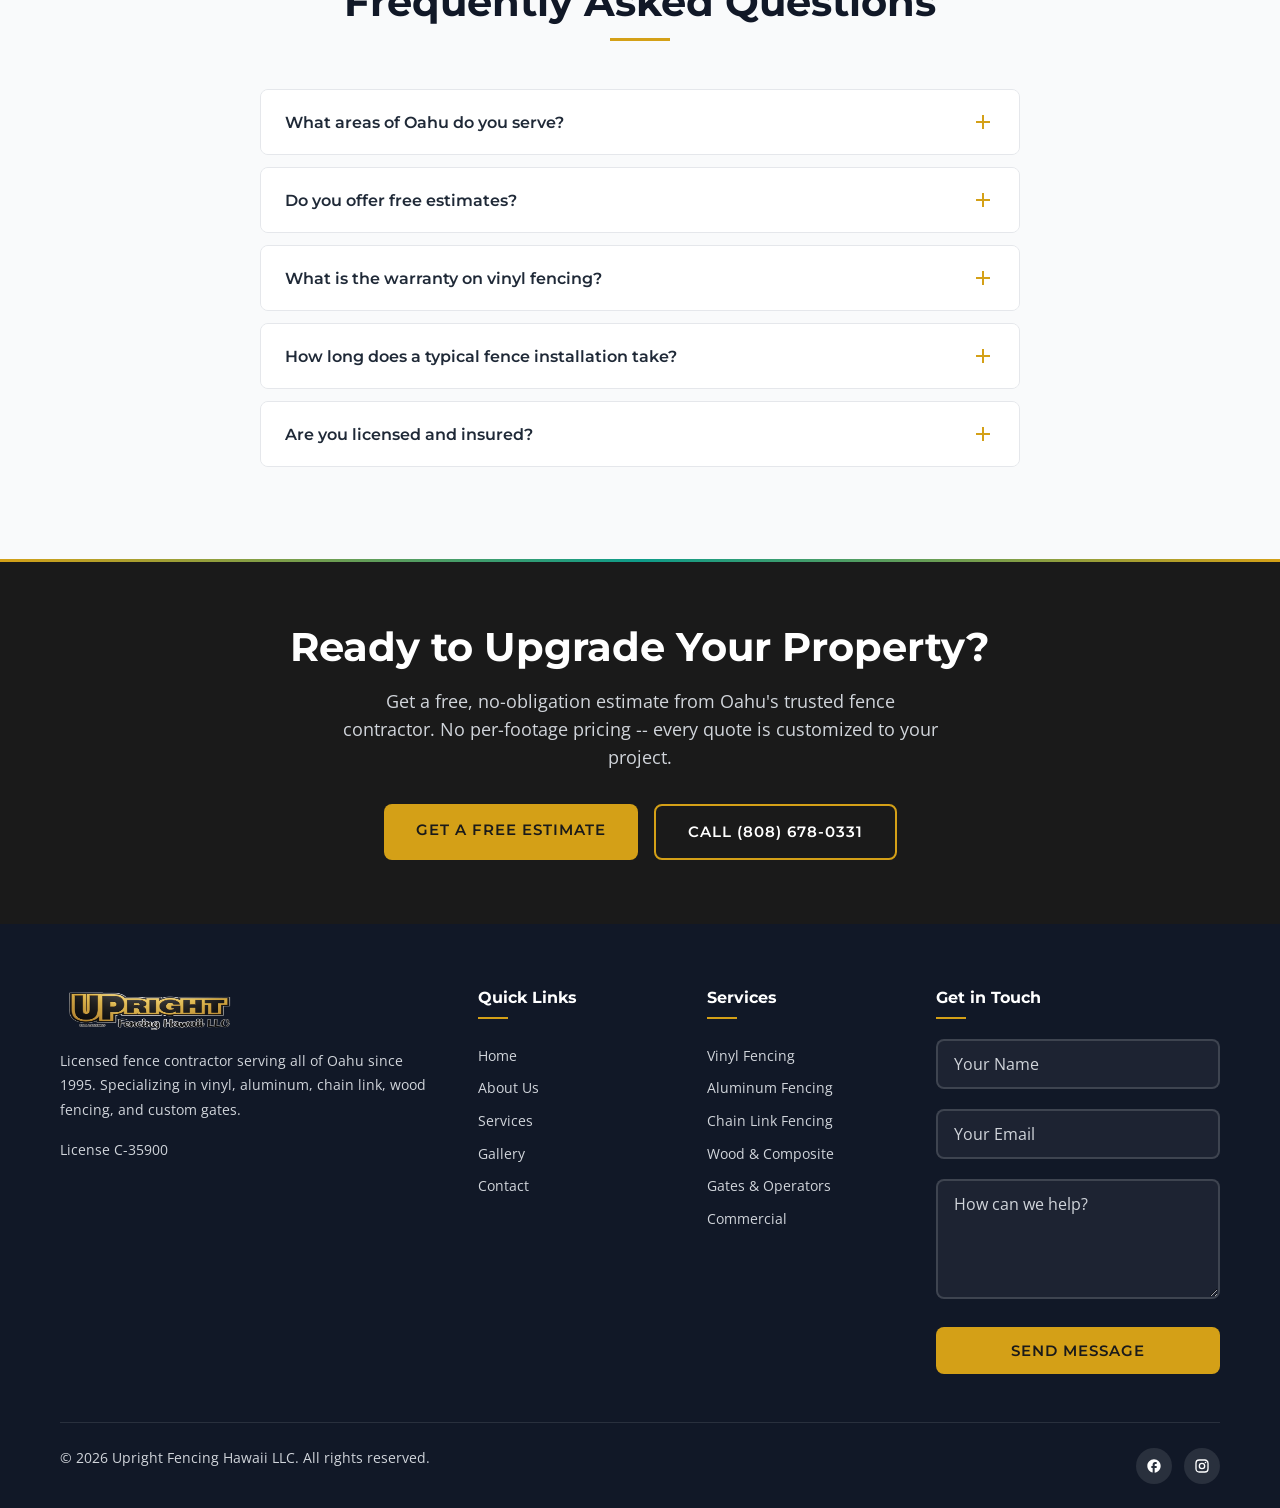
==== commit 540787d8: "Remove preloader interstitial for faster page loads Co-Authored-By: Claude Opus 4.6 <noreply@anthrop" ====
--- a/index.html
+++ b/index.html
@@ -114,10 +114,6 @@
   </script>
 </head>
 <body>
-  <!-- Preloader -->
-  <div class="preloader" aria-hidden="true">
-    <img src="images/logo-no-bg.png" alt="Upright Fencing Hawaii" width="280" height="108">
-  </div>
 
   <!-- Header -->
   <header class="site-header">
@@ -530,7 +526,7 @@
 
         <div class="footer-col footer-contact">
           <h4>Get in Touch</h4>
-          <form action="https://formspree.io/f/YOUR_FORM_ID" method="POST">
+          <form action="https://formspree.io/f/xyezjokl" method="POST">
             <div class="form-group">
               <input type="text" name="name" placeholder="Your Name" required>
             </div>
--- a/css/style.css
+++ b/css/style.css
@@ -233,45 +233,6 @@
   color: var(--black);
 }
 
-/* --- Preloader --- */
-.preloader {
-  position: fixed;
-  top: 0;
-  left: 0;
-  width: 100%;
-  height: 100%;
-  background: var(--black);
-  display: flex;
-  align-items: center;
-  justify-content: center;
-  z-index: 9999;
-  transition: opacity 0.5s ease, visibility 0.5s ease;
-}
-
-.preloader.hidden {
-  opacity: 0;
-  visibility: hidden;
-  pointer-events: none;
-}
-
-.preloader img {
-  max-width: 280px;
-  animation: preloaderPulse 1.5s ease-in-out infinite;
-}
-
-@keyframes preloaderPulse {
-  0%, 100% { opacity: 0.6; transform: scale(0.95); }
-  50% { opacity: 1; transform: scale(1); }
-}
-
-/* Safety Net 1: CSS auto-hide at 4 seconds */
-@keyframes forceHidePreloader {
-  to { opacity: 0; visibility: hidden; pointer-events: none; }
-}
-
-.preloader {
-  animation: forceHidePreloader 0s 4s forwards;
-}
 
 /* --- Header & Navigation --- */
 .site-header {
@@ -1389,7 +1350,6 @@
     scroll-behavior: auto !important;
   }
 
-  .preloader { display: none !important; }
   .reveal { opacity: 1; transform: none; }
   .service-card:hover { transform: none; }
   .btn:hover { transform: none; }
